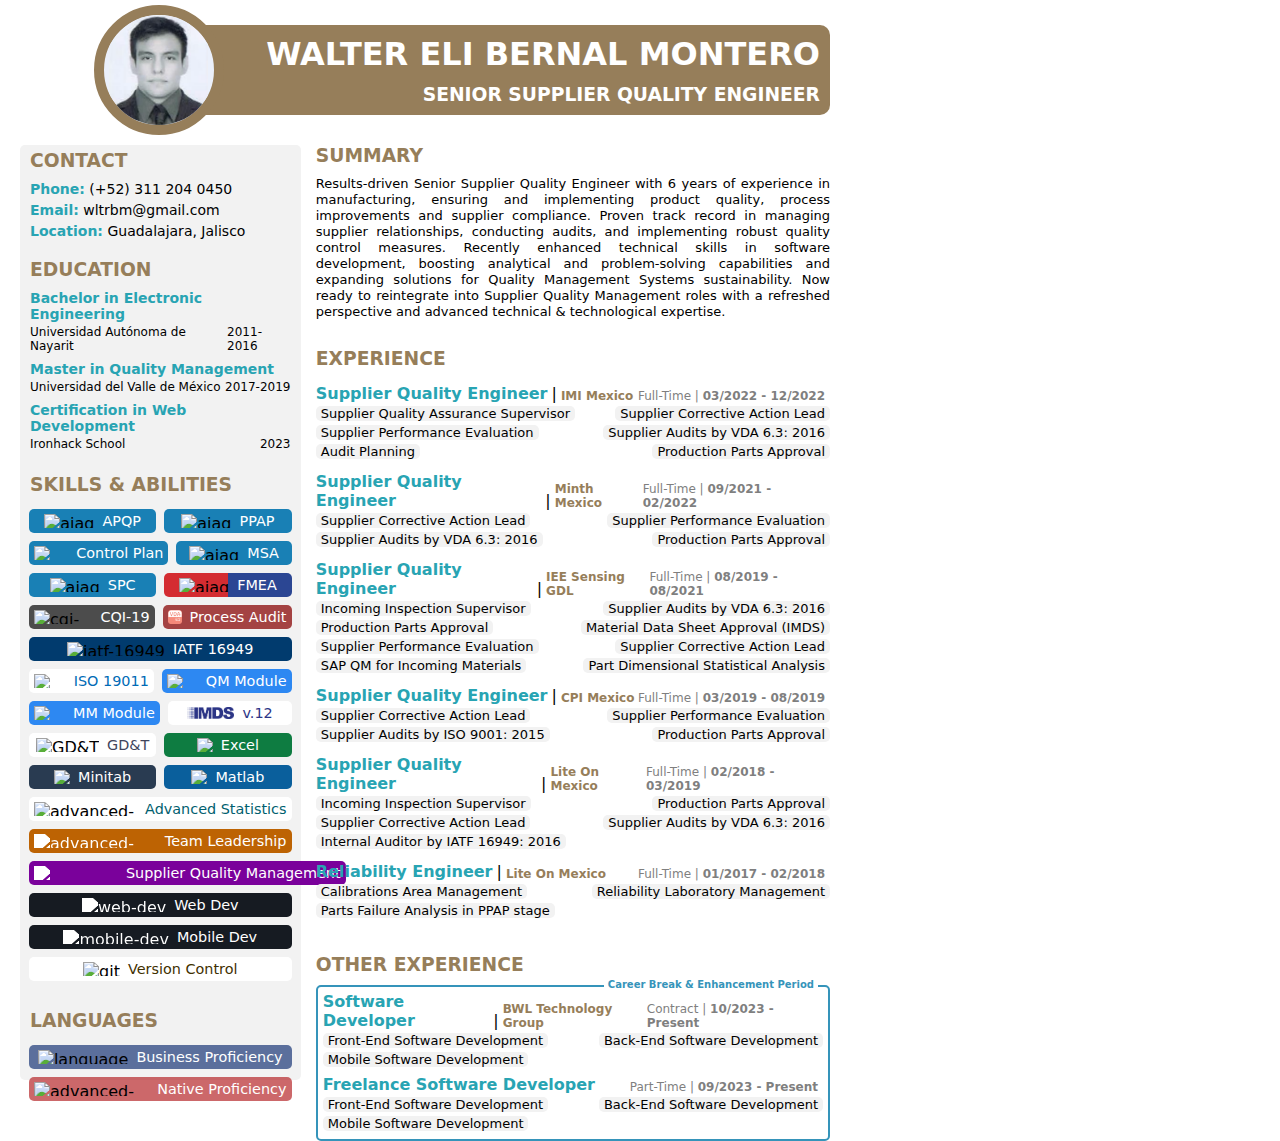
==== index.html @ 704f4910 "feat: assets" ====
<!DOCTYPE html>
<html lang="en">
<head>
  <meta charset="UTF-8">
  <meta name="viewport" content="width=device-width, initial-scale=1.0">
  <title>Document</title>
  <link rel="stylesheet" href="style.css">
</head>
<body>
  <header>
    <div class="header">
      <div class="header-img-container">
        <img src="assets/profile.png" alt="Walter Bernal">
      </div>
      <div class="header-title">
        <h1>WALTER ELI BERNAL MONTERO</h1>
        <h3>SENIOR SUPPLIER QUALITY ENGINEER</h3>
      </div>
    </div>
  </header>

  <aside>
    <section class="contact-section">
      <h3 class="section-title contact-section-title">
        CONTACT
      </h3>
      <div class="contact-section-body">
        <div class="contact-section-item">
          <span>Phone:</span> (+52) 311 204 0450
        </div>
        <div class="contact-section-item">
          <span>Email:</span> wltrbm@gmail.com
        </div>
        <div class="contact-section-item">
          <span>Location:</span> Guadalajara, Jalisco
        </div>
      </div>
    </section>

    <section class="badge-container education-section">
      <h3 class="section-title education-section-title">
        EDUCATION
      </h3>
      <div class="education-section-body">
        <div class="education-section-item">
          <div class="education-section-item-title">
            Bachelor in Electronic Engineering
          </div>
          <div class="education-section-item-subtitle">
            <div>Universidad Autónoma de Nayarit</div>
            <div>2011-2016</div>
          </div>
        </div>
        <div class="education-section-item">
          <div class="education-section-item-title">
            Master in Quality Management
          </div>
          <div class="education-section-item-subtitle">
            <div>Universidad del Valle de México</div>
            <div>2017-2019</div>
          </div>
        </div>
        <div class="education-section-item">
          <div class="education-section-item-title">
            Certification in Web Development
          </div>
          <div class="education-section-item-subtitle">
            <div>Ironhack School</div>
            <div>2023</div>
          </div>
        </div>
      </div>
    </section>

    <section class="skills-section">
      <h3 class="section-title skills-section-title">
        SKILLS &amp; ABILITIES
      </h3>
      <div class="badge-icon" style="background-color: #1980B5;">
        <img src="https://www.aiag.org/Content/Frameworks/Custom/aiag/images/structure/aiag-white.png" alt="aiag" >
        <span>APQP</span>
      </div>
      <div class="badge-icon" style="background-color: #1980B5;">
        <img src="https://www.aiag.org/Content/Frameworks/Custom/aiag/images/structure/aiag-white.png" alt="aiag" >
        <span>PPAP</span>
      </div>
      <div class="badge-icon" style="background-color: #1980B5;">
        <img src="https://www.aiag.org/Content/Frameworks/Custom/aiag/images/structure/aiag-white.png" alt="aiag" >
        <span>Control Plan</span>
      </div>
      <div class="badge-icon" style="background-color: #1980B5;">
        <img src="https://www.aiag.org/Content/Frameworks/Custom/aiag/images/structure/aiag-white.png" alt="aiag" >
        <span>MSA</span>
      </div>
      <div class="badge-icon" style="background-color: #1980B5;">
        <img src="https://www.aiag.org/Content/Frameworks/Custom/aiag/images/structure/aiag-white.png" alt="aiag" >
        <span>SPC</span>
      </div>
      <div class="badge-icon" style="background: linear-gradient(to right, #D42C31 50%, #2B4693 50%);">
        <img src="https://www.aiag.org/Content/Frameworks/Custom/aiag/images/structure/aiag-white.png" alt="aiag" >
        <span>FMEA</span>
      </div>
      <div class="badge-icon" style="background-color: #4C4C4C;">
        <img src="https://www.aiag.org/Content/Frameworks/Custom/aiag/images/structure/aiag-white.png" alt="cqi-19" >
        <span>CQI-19</span>
      </div>
      <div class="badge-icon" style="background-color: #a44343">
        <img src="assets/vda6.3.png" alt="vda" style="filter: brightness(1) contrast(100%) contrast(100%);">
        <span>Process Audit</span>
      </div>
      <div class="badge-icon" style="background-color: #013B6E;">
        <img src="https://static.wixstatic.com/media/a66843_d1f0caa8594344a08cc3bfdf2304fd5b~mv2.gif" alt="iatf-16949" >
        <span>IATF 16949</span>
      </div>
      <div class="badge-icon" style="background-color: #FFFFFF;">
        <img src="https://cdn.worldvectorlogo.com/logos/iso-31.svg" alt="iso">
        <span style="color: #006BB6;">ISO 19011</span>
      </div>
      <div class="badge-icon" style="background-color: #0070F2D0;">
        <img src="https://upload.wikimedia.org/wikipedia/commons/5/59/SAP_2011_logo.svg" alt="SAP">
        <span>QM Module</span>
      </div>
      <div class="badge-icon" style="background-color: #0070F2D0;">
        <img src="https://upload.wikimedia.org/wikipedia/commons/5/59/SAP_2011_logo.svg" alt="SAP">
        <span>MM Module</span>
      </div>
      <div class="badge-icon" style="background-color: #ffffff;">
        <img src="assets/IMDS.png" alt="imds" style="height: 90%;">
        <span style="color: #2C3586;">v.12</span>
      </div>
      <div class="badge-icon" style="background-color: #FFFFFF">
        <img src="https://upload.wikimedia.org/wikipedia/en/thumb/d/d2/American_Society_of_Mechanical_Engineers_logo.svg/1200px-American_Society_of_Mechanical_Engineers_logo.svg.png" alt="GD&T">
        <span style="color: #40455C;">GD&T</span>
      </div>
      <div class="badge-icon" style="background-color: #0E7C41;">
        <img src="https://upload.wikimedia.org/wikipedia/commons/3/34/Microsoft_Office_Excel_%282019%E2%80%93present%29.svg" />
        <span>Excel</span>
      </div>
      <div class="badge-icon" style="background-color: #293B51;">
        <img src="https://upload.wikimedia.org/wikipedia/commons/d/d2/Minitab_Logo.svg" />
        <span>Minitab</span>
      </div>
      <div class="badge-icon" style="background-color: #0A5F9C;">
        <img src="https://upload.wikimedia.org/wikipedia/commons/2/21/Matlab_Logo.png" />
        <span>Matlab</span>
      </div>
      <div class="badge-icon" style="background-color: #FFFFFF;">
        <img src="https://encrypted-tbn0.gstatic.com/images?q=tbn:ANd9GcTHZU1HgsLw0d1OF0PFPptM3wdVgPFg80Izgg&s" alt="advanced-statistics">
        <span style="color: #015F6F">Advanced Statistics</span>
      </div>
      <div class="badge-icon" style="background-color: #bd6303">
        <img src="https://www.svgrepo.com/show/3864/team.svg" alt="advanced-statistics" style="filter: brightness(0) invert(1)grayscale(100%) contrast(100%);">
        <span style="color: #FFFFFF">Team Leadership</span>
      </div>
      <div class="badge-icon" style="background-color: #7a019b">
        <img src="https://cdn-icons-png.flaticon.com/512/4249/4249179.png" alt="advanced-statistics" style="filter: brightness(0) invert(1)grayscale(100%) contrast(100%);">
        <span style="color: #FFFFFF">Supplier Quality Management</span>
      </div>
      <div class="badge-icon" style="background-color: #161B22;">
        <img src="https://www.svgrepo.com/show/1699/web-development.svg" alt="web-dev"  style="filter: brightness(0) invert(1)grayscale(100%) contrast(100%);">
        <span>Web Dev</span>
      </div>
      <div class="badge-icon" style="background-color: #161B22;">
        <img src="https://cdn-icons-png.flaticon.com/512/7075/7075373.png" alt="mobile-dev"  style="filter: brightness(0) invert(1)grayscale(100%) contrast(100%);">
        <span>Mobile Dev</span>
      </div>
      <div class="badge-icon" style="background-color: #FFFFFF;">
        <img src="https://encrypted-tbn0.gstatic.com/images?q=tbn:ANd9GcRxHgLHGJvdLDvEwd6IikTlnzTkAP6Z3PodRA&s" alt="git">
        <span style="color: #413000">Version Control</span>
      </div>
    </section>

    <section class="languages-section">
      <h3 class="section-title languages-section-title">LANGUAGES</h3>
      <div class="badge-icon" style="background-color: #022169a0;">
        <img src="https://upload.wikimedia.org/wikipedia/commons/thumb/8/83/Flag_of_the_United_Kingdom_%283-5%29.svg/2560px-Flag_of_the_United_Kingdom_%283-5%29.svg.png" alt="language">
        <span>Business Proficiency</span>
      </div>
      <div class="badge-icon" style="background-color: #ae0e11a0;">
        <img src="https://upload.wikimedia.org/wikipedia/commons/thumb/9/9a/Flag_of_Spain.svg/2560px-Flag_of_Spain.svg.png" alt="advanced-statistics">
        <span>Native Proficiency</span>
      </div>
    </section>
  </aside>

  <main>
    <section class="summary-section">
      <h3 class="section-title summary-section-title">
        SUMMARY
      </h3>
      <div class="summary-section-body">
        Results-driven Senior Supplier Quality Engineer with 6 years of experience in manufacturing, ensuring and implementing product quality, process improvements and supplier compliance. Proven track record in managing supplier relationships, conducting audits, and implementing robust quality control measures. Recently enhanced technical skills in software development, boosting analytical and problem-solving capabilities and expanding solutions for Quality Management Systems sustainability. Now ready to reintegrate into Supplier Quality Management roles with a refreshed perspective and advanced technical &amp; technological expertise.
      </div>
    </section>

    <section class="experience-section">
      <h3 class="section-title experience-section-title">
        EXPERIENCE
      </h3>
      <div class="exp-card">
        <div class="exp-card-title">
          <div class="exp-card-title-detail">
            <h5>Supplier Quality Engineer</h5>
            <div>|</div>
            <span>IMI Mexico</span>
          </div>
          <div class="exp-card-subtitle">
            <span>Full-Time | <b>03/2022 - 12/2022</b></span>
          </div>
        </div>
        <div class="exp-tasks-container">
          <div class="exp-task">Supplier Quality Assurance Supervisor</div>
          <div class="exp-task">Supplier Corrective Action Lead</div>
          <div class="exp-task">Supplier Performance Evaluation</div>
          <div class="exp-task">Supplier Audits by VDA 6.3: 2016</div>
          <div class="exp-task">Audit Planning</div>
          <div class="exp-task">Production Parts Approval</div>
        </div>
      </div>

      <div class="exp-card">
        <div class="exp-card-title">
          <div class="exp-card-title-detail">
            <h5>Supplier Quality Engineer</h5>
            <div>|</div>
            <span>Minth Mexico</span>
          </div>
          <div class="exp-card-subtitle">
            <span>Full-Time | <b>09/2021 - 02/2022</b></span>
          </div>
        </div>
        <div class="exp-tasks-container">
          <div class="exp-task">Supplier Corrective Action Lead</div>
          <div class="exp-task">Supplier Performance Evaluation</div>
          <div class="exp-task">Supplier Audits by VDA 6.3: 2016</div>
          <div class="exp-task">Production Parts Approval</div>
        </div>
      </div>

      <div class="exp-card">
        <div class="exp-card-title">
          <div class="exp-card-title-detail">
            <h5>Supplier Quality Engineer</h5>
            <div>|</div>
            <span>IEE Sensing GDL</span>
          </div>
          <div class="exp-card-subtitle">
            <span>Full-Time | <b>08/2019 - 08/2021</b></span>
          </div>
        </div>
        <div class="exp-tasks-container">
          <div class="exp-task">Incoming Inspection Supervisor</div>
          <div class="exp-task">Supplier Audits by VDA 6.3: 2016</div>
          <div class="exp-task">Production Parts Approval</div>
          <div class="exp-task">Material Data Sheet Approval (IMDS)</div>
          <div class="exp-task">Supplier Performance Evaluation</div>
          <div class="exp-task">Supplier Corrective Action Lead</div>
          <div class="exp-task">SAP QM for Incoming Materials</div>
          <div class="exp-task">Part Dimensional Statistical Analysis</div>
        </div>
      </div>

      <div class="exp-card">
        <div class="exp-card-title">
          <div class="exp-card-title-detail">
            <h5>Supplier Quality Engineer</h5>
            <div>|</div>
            <span>CPI Mexico</span>
          </div>
          <div class="exp-card-subtitle">
            <span>Full-Time | <b>03/2019 - 08/2019</b></span>
          </div>
        </div>
        <div class="exp-tasks-container">
          <div class="exp-task">Supplier Corrective Action Lead</div>
          <div class="exp-task">Supplier Performance Evaluation</div>
          <div class="exp-task">Supplier Audits by ISO 9001: 2015</div>
          <div class="exp-task">Production Parts Approval</div>
        </div>
      </div>

      <div class="exp-card">
        <div class="exp-card-title">
          <div class="exp-card-title-detail">
            <h5>Supplier Quality Engineer</h5>
            <div>|</div>
            <span>Lite On Mexico</span>
          </div>
          <div class="exp-card-subtitle">
            <span>Full-Time | <b>02/2018 - 03/2019</b></span>
          </div>
        </div>
        <div class="exp-tasks-container">
          <div class="exp-task">Incoming Inspection Supervisor</div>
          <div class="exp-task">Production Parts Approval</div>
          <div class="exp-task">Supplier Corrective Action Lead</div>
          <div class="exp-task">Supplier Audits by VDA 6.3: 2016</div>
          <div class="exp-task">Internal Auditor by IATF 16949: 2016</div>
        </div>
      </div>

      <div class="exp-card">
        <div class="exp-card-title">
          <div class="exp-card-title-detail">
            <h5>Reliability Engineer</h5>
            <div>|</div>
            <span>Lite On Mexico</span>
          </div>
          <div class="exp-card-subtitle">
            <span>Full-Time | <b>01/2017 - 02/2018</b></span>
          </div>
        </div>
        <div class="exp-tasks-container">
          <div class="exp-task">Calibrations Area Management</div>
          <div class="exp-task">Reliability Laboratory Management</div>
          <div class="exp-task">Parts Failure Analysis in PPAP stage</div>
        </div>
      </div>
    </section>

    <section class="experience-section other-experience-section">
      <h3 class="section-title other-experience-section-title">OTHER EXPERIENCE</h3>

      <div class="exp-break-card">
        <div id="break-tooltip">Career Break &amp; Enhancement Period</div>
        <div class="exp-card exp-card-break">
          <div class="exp-card-title">
            <div class="exp-card-title-detail">
              <h5>Software Developer</h5>
              <div>|</div> 
              <span>BWL Technology Group</span>
            </div>
            <div class="exp-card-subtitle">
              <span>Contract | <b>10/2023 - Present</b></span>
            </div>
          </div>
          <div class="exp-tasks-container">
            <div class="exp-task">Front-End Software Development</div>
            <div class="exp-task">Back-End Software Development</div>
            <div class="exp-task">Mobile Software Development</div>
          </div>
        </div>
        <div class="exp-card exp-card-break">
          <div class="exp-card-title">
            <div class="exp-card-title-detail">
              <h5>Freelance Software Developer</h5>
            </div>
            <div class="exp-card-subtitle">
              <span>Part-Time | <b>09/2023 - Present</b></span>
            </div>
          </div>
          <div class="exp-tasks-container">
            <div class="exp-task">Front-End Software Development</div>
            <div class="exp-task">Back-End Software Development</div>
            <div class="exp-task">Mobile Software Development</div>
          </div>
        </div>
      </div>
    </section>
  </main>
</body>
</html>
---- style.css ----
html {
  font-family: system-ui, -apple-system, BlinkMacSystemFont, Roboto, Oxygen, Ubuntu, Cantarell, 'Open Sans', 'Helvetica Neue', sans-serif;
  padding: 0;
  margin: 0;
}
body {
  height: 1100px;
  width: 850px;
  position: absolute;
  padding: 0;
  margin: 0;
}

.header {
  display: flex;
  align-items: center;
  justify-content: end;
  margin: 0px;
}
.header-img-container {
  position: absolute; z-index: 1;
  left: 11%;
  top: 5px;
  width: 110px;
  height: 110px;

  overflow: hidden;
  border-radius: 50%;
  border: 10px solid #967E5A;
  display: flex;
  align-items: center;
  justify-content: center;
  background-color: #EBF0FB;
}
.header-img-container img {
  width: 100%;
  height: 100%;
  object-fit: contain;
  object-position: center;
}
.header-title {
  background-color: #967E5A;
  width: 80%;
  height: 90px;
  display: flex;
  flex-direction: column;
  align-items: flex-end;
  justify-content: space-evenly;
  position: absolute;
  top: 25px;
  margin-right: 20px;
  border-radius: 10px;
}
.header-title h1,
.header-title h3 {
  margin: 0 10px;
  color: #FFFFFF;
}

.badge-icon {
  flex: 1;
  height: 14px;
  display: flex;
  justify-content: center;
  align-items: center;
  border-radius: 5px;
  padding: 5px;
  margin: 4px;
}
.badge-icon img {
  height: 100%;
  margin-right: 8px;
}
.badge-icon span {
  text-wrap: nowrap;
  font-size: 0.9rem;
  color: white;
}


aside,
main {
  margin-top: 5px;
  margin-top: 145px;
  height: 85%;
  display: flex;
  flex-direction: column;
  justify-content: space-between;
}

aside {
  width: 33%;
  margin-right: 5px;
  margin-left: 20px;
  float: left;
  background-color: #F2F2F2;
  border-radius: 5px;
}

main {
  width: 60.5%;
  margin-right: 20px;
  float: right;
}
main h3 {
  padding:  0 0 5px 0;
  margin: 0;
}

.exp-card {
  position: relative;
  padding: 5px 0;
}
.exp-card-break {
  padding: 0;
}
.exp-card-break:last-child {
  padding-top: 5px;
  padding-bottom: 0;
}
.exp-break-card {
  position: relative;
  padding: 5px;
  border: 2px solid #3594BA;
  border-radius: 5px;
}
.exp-break-card ul {
  margin-bottom: 0;
}
.exp-card-title {
  display: flex; 
  align-items: flex-end; 
  justify-content: space-between;
  margin-bottom: 2px;
  padding-right: 5px;
}
.exp-card-title-detail {
  display: flex;
  align-items: end;
}
.exp-card-title-detail h5 {
  padding: 0;
  margin: 0;
  font-size: 1rem;
  margin-right: 4px;
  color: #28A4B3
}
.exp-card-title-detail span {
  font-size: 12px;
  margin-left: 4px;
  font-weight: bold;
  color: #967E5A;
}
.exp-card-title sub {
  font-size: small;
  color: #515151;
  margin-left: 5px;
}
.exp-card-subtitle {
  display: flex;
  align-items: center;
  justify-content: flex;
  color: #7F7F7F;
  font-size: 12px;
}
.exp-tasks-container {
  font-size: small;
  text-align: left;
  margin-top: 0;
  padding-left: 0px;
  margin-bottom: 0;
  display: flex;
  align-items: center;
  justify-content: space-between;
  flex-wrap: wrap;
}
.exp-task {
  /* border: 1px solid #F2F2F2; */
  border-radius: 5px;
  padding-left: 5px;
  padding-right: 5px;
  margin: 1px 0 3px 0;
  background-color: #F2F2F2;
}

#break-tooltip {
  position: absolute;
  right: 10px;
  top: -12px;
  font-size: x-small;
  z-index: 1;
  background-color: white;
  padding: 4px;
  font-weight: bold;
  color: #3594BA;
}

.section-title {
  color: #967E5A;
}

.contact-section {
  display: flex;
  flex-direction: row;
  align-items: center;
  flex-wrap: wrap;
  justify-content: space-between;
  padding-top: 10px;
  margin: 0 5px;
  margin-bottom: 5px;
  padding-top: 0px;
}
.contact-section-title {
  padding-left: 5px;
  text-align: start;
  margin: 10px 0;
  width: 100%;
  margin-top: 5px;
}
.contact-section-body {
  font-size: 14px;
  margin-left: 5px;
  width: 100%;
}
.contact-section-item {
  margin-bottom: 5px;
}
.contact-section-item span {
  font-weight: 600;
  color: #28A4B3;
}

.education-section-title {
  padding-left: 10px;
  margin: 10px 0;
}
.education-section-body {
  margin: 0 5px;
  margin-right: 10px;
}
.education-section-item {
  padding: 0;
  margin-top: 0;
  margin-bottom: 8px;
  padding-left: 5px;
}
.education-section-item-title {
  color: #28A4B3;
  font-weight: 600;
  font-size: 14px;
}
.education-section-item-subtitle {
  font-size: 12px;
  display: flex;
  flex-direction: row;
  justify-content: space-between;
  margin-top: 3px;
}

.skills-section,
.languages-section {
  display: flex;
  flex-direction: row;
  width: auto;
  align-items: center;
  flex-wrap: wrap;
  justify-content: space-between;
  padding-top: 10px;
  margin: 0 5px;
  margin-bottom: 5px;
}
.skills-section-title {
  padding-left: 5px;
  text-align: start;
  margin:5px 0;
  margin-bottom: 10px;
  width: 100%;
}

.languages-section-title {
  padding-left: 5px;
  text-align: start;
  margin: 10px 0;
  width: 100%;
}

.summary-section {
  padding-bottom: 28px;
}
.summary-section-title {
  margin-top: 0;
  margin-bottom: 5px;
}
.summary-section-body {
  font-size: 13px;
  text-align: justify;
  line-height: 16px;
}

.experience-section {
  width: 100%;
}
.experience-section-title {
  margin-bottom: 5px;
}
.experience-section ul {
  font-size: small;
  text-align: left;
  margin-top: 0;
  list-style-position: outside;
  padding-left: 0px;
  margin-bottom: 0;
  columns: 2;
  column-gap: 30px;
  list-style-type: none;
}
.experience-section li {
  border: 1px solid gray;
  border-radius: 5px;
  padding-left: 5px;
}

.other-experience-section {
  margin-top: 28px;
}
.other-experience-section-title {
  margin-bottom: 5px;
}
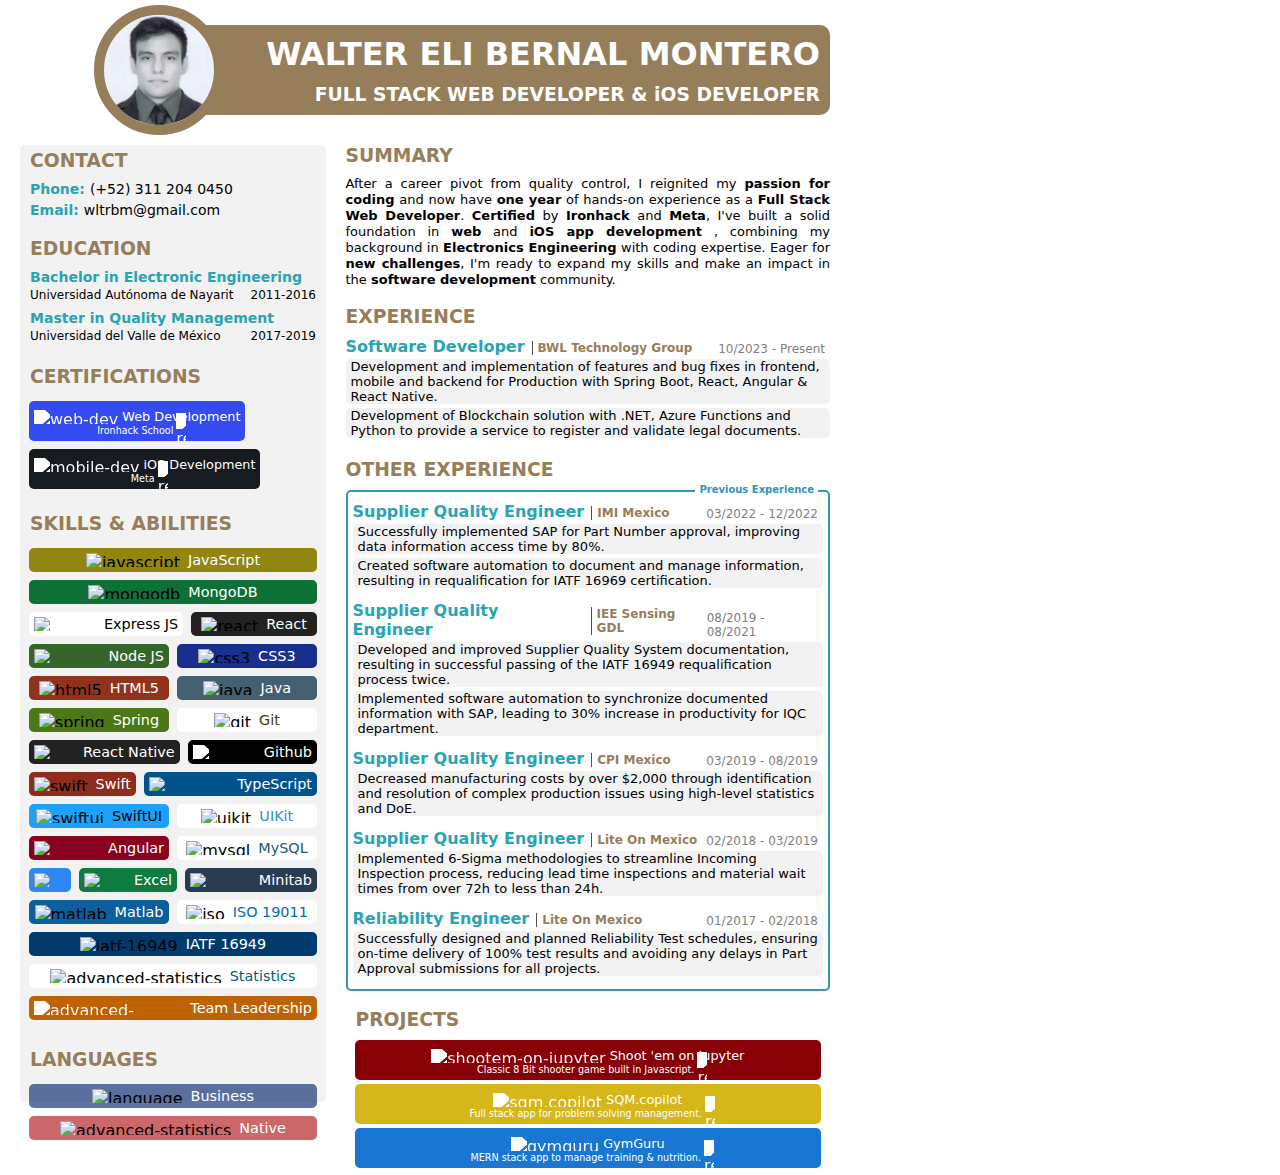
==== commit 231860b4: "fix: folder refactor" ====
--- a/index.html
+++ b/index.html
@@ -3,18 +3,18 @@
 <head>
   <meta charset="UTF-8">
   <meta name="viewport" content="width=device-width, initial-scale=1.0">
-  <title>Document</title>
+  <title>Resume</title>
   <link rel="stylesheet" href="style.css">
 </head>
 <body>
   <header>
     <div class="header">
       <div class="header-img-container">
-        <img src="assets/profile.png" alt="Walter Bernal">
+        <img src="/assets/profile.png" alt="Walter Bernal">
       </div>
       <div class="header-title">
         <h1>WALTER ELI BERNAL MONTERO</h1>
-        <h3>SENIOR SUPPLIER QUALITY ENGINEER</h3>
+        <h3>FULL STACK WEB DEVELOPER &amp; iOS DEVELOPER</h3>
       </div>
     </div>
   </header>
@@ -26,13 +26,12 @@
       </h3>
       <div class="contact-section-body">
         <div class="contact-section-item">
-          <span>Phone:</span> (+52) 311 204 0450
+          <div>Phone:</div>
+          <span>(+52) 311 204 0450</span>
         </div>
         <div class="contact-section-item">
-          <span>Email:</span> wltrbm@gmail.com
-        </div>
-        <div class="contact-section-item">
-          <span>Location:</span> Guadalajara, Jalisco
+          <div>Email:</div>
+          <span>wltrbm@gmail.com</span>
         </div>
       </div>
     </section>
@@ -60,113 +59,145 @@
             <div>2017-2019</div>
           </div>
         </div>
-        <div class="education-section-item">
-          <div class="education-section-item-title">
-            Certification in Web Development
-          </div>
-          <div class="education-section-item-subtitle">
-            <div>Ironhack School</div>
-            <div>2023</div>
-          </div>
-        </div>
-      </div>
+      </div>
+    </section>
+
+    <section class="certifications-section">
+      <h3 class="section-title certifications-section-title">
+        CERTIFICATIONS
+      </h3>
+      <a href="https://www.credential.net/df8de68a-3b39-4b59-aebd-4b79e0095897#gs.e0grxc" class="redirect">
+        <div class="badge-cert" style="background-color: #344BF1;">
+          <div>
+            <img src="https://www.svgrepo.com/show/1699/web-development.svg" alt="web-dev"  style="filter: brightness(0) invert(1)grayscale(100%) contrast(100%);">
+            <span>Web Development</span>
+          </div>
+          <div>
+              <small>Ironhack School</small>
+              <img src="https://static.thenounproject.com/png/640392-200.png" alt="redirect" class="redirect-img">
+          </div>
+        </div>
+      </a>
+      <a href="https://coursera.org/share/5684cbc5de4c19d0862dec29b3575f86" class="redirect">
+        <div class="badge-cert" style="background-color: #161B22;">
+          <div>
+            <img src="https://upload.wikimedia.org/wikipedia/commons/thumb/f/fa/Apple_logo_black.svg/625px-Apple_logo_black.svg.png" alt="mobile-dev"  style="filter: brightness(0) invert(1)grayscale(100%) contrast(100%);">
+            <span>iOS Development</span>
+          </div>
+          <div>
+            <small>Meta</small>
+            <img src="https://static.thenounproject.com/png/640392-200.png" alt="redirect" class="redirect-img">
+          </div>
+        </div>
+      </a>
     </section>
 
     <section class="skills-section">
       <h3 class="section-title skills-section-title">
         SKILLS &amp; ABILITIES
       </h3>
-      <div class="badge-icon" style="background-color: #1980B5;">
-        <img src="https://www.aiag.org/Content/Frameworks/Custom/aiag/images/structure/aiag-white.png" alt="aiag" >
-        <span>APQP</span>
-      </div>
-      <div class="badge-icon" style="background-color: #1980B5;">
-        <img src="https://www.aiag.org/Content/Frameworks/Custom/aiag/images/structure/aiag-white.png" alt="aiag" >
-        <span>PPAP</span>
-      </div>
-      <div class="badge-icon" style="background-color: #1980B5;">
-        <img src="https://www.aiag.org/Content/Frameworks/Custom/aiag/images/structure/aiag-white.png" alt="aiag" >
-        <span>Control Plan</span>
-      </div>
-      <div class="badge-icon" style="background-color: #1980B5;">
-        <img src="https://www.aiag.org/Content/Frameworks/Custom/aiag/images/structure/aiag-white.png" alt="aiag" >
-        <span>MSA</span>
-      </div>
-      <div class="badge-icon" style="background-color: #1980B5;">
-        <img src="https://www.aiag.org/Content/Frameworks/Custom/aiag/images/structure/aiag-white.png" alt="aiag" >
-        <span>SPC</span>
-      </div>
-      <div class="badge-icon" style="background: linear-gradient(to right, #D42C31 50%, #2B4693 50%);">
-        <img src="https://www.aiag.org/Content/Frameworks/Custom/aiag/images/structure/aiag-white.png" alt="aiag" >
-        <span>FMEA</span>
-      </div>
-      <div class="badge-icon" style="background-color: #4C4C4C;">
-        <img src="https://www.aiag.org/Content/Frameworks/Custom/aiag/images/structure/aiag-white.png" alt="cqi-19" >
-        <span>CQI-19</span>
-      </div>
-      <div class="badge-icon" style="background-color: #a44343">
-        <img src="assets/vda6.3.png" alt="vda" style="filter: brightness(1) contrast(100%) contrast(100%);">
-        <span>Process Audit</span>
+      <div class="badge-icon" style="background-color: #928510;">
+        <img src="https://upload.wikimedia.org/wikipedia/commons/thumb/9/99/Unofficial_JavaScript_logo_2.svg/2048px-Unofficial_JavaScript_logo_2.svg.png" alt="javascript">
+        <span>JavaScript</span>
+      </div>
+      <div class="badge-icon" style="background-color: #0e7037;">
+        <img src="https://www.svgrepo.com/show/331488/mongodb.svg" alt="mongodb">
+        <span>MongoDB</span>
+      </div>
+      <div class="badge-icon" style="background-color: #FFFFFF;">
+        <img src="https://cdn.icon-icons.com/icons2/2699/PNG/512/expressjs_logo_icon_169185.png" alt="express">
+        <span style="color: #000000">Express JS</span>
+      </div>
+      <div class="badge-icon" style="background-color: #222222;">
+        <img src="https://www.cdnlogo.com/logos/r/85/react.svg" alt="react">
+        <span>React</span>
+      </div>
+      <div class="badge-icon" style="background-color: #35652a;">
+        <img src="https://static-00.iconduck.com/assets.00/node-js-icon-454x512-nztofx17.png" alt="nodejs">
+        <span>Node JS</span>
+      </div>
+      <div class="badge-icon" style="background-color: #182f8e;">
+        <img src="https://upload.wikimedia.org/wikipedia/commons/6/62/CSS3_logo.svg" alt="css3">
+        <span>CSS3</span>
+      </div>
+      <div class="badge-icon" style="background-color: #91331c;">
+        <img src="https://cdn1.iconfinder.com/data/icons/programing-development-7/24/html_html5_web_programing_developer-512.png" alt="html5">
+        <span>HTML5</span>
+      </div>
+      <div class="badge-icon" style="background-color: #324f62e7;">
+        <img src="https://cdn4.iconfinder.com/data/icons/logos-and-brands/512/181_Java_logo_logos-512.png" alt="java">
+        <span>Java</span>
+      </div>
+      <div class="badge-icon" style="background-color: #4c7715;">
+        <img src="https://seeklogo.com/images/S/spring-logo-9A2BC78AAF-seeklogo.com.png" alt="spring">
+        <span>Spring</span>
+      </div>
+      <div class="badge-icon" style="background-color: #FFFFFF;">
+        <img src="https://book.git-scm.com/images/logos/downloads/Git-Icon-1788C.png" alt="git">
+        <span style="color: #473608;">Git</span>
+      </div>
+      <div class="badge-icon" style="background-color: #222222;">
+        <img src="https://www.cdnlogo.com/logos/r/85/react.svg" alt="react">
+        <span>React Native</span>
+      </div>
+      <div class="badge-icon" style="background-color: #000000;">
+        <img src="https://upload.wikimedia.org/wikipedia/commons/9/91/Octicons-mark-github.svg" alt="github" style="filter: brightness(0) invert(1)grayscale(100%) contrast(100%);">
+        <span>Github</span>
+      </div>
+      <div class="badge-icon" style="background-color: #8e2d1e;">
+        <img src="https://cdn-icons-png.flaticon.com/512/5968/5968371.png" alt="swift">
+        <span>Swift</span>
+      </div>
+      <div class="badge-icon" style="background-color: #00548b;">
+        <img src="https://cdn.worldvectorlogo.com/logos/typescript.svg" alt="typescript">
+        <span>TypeScript</span>
+      </div>
+      <div class="badge-icon" style="background-color: #1CA1FD;">
+        <img src="https://styles.redditmedia.com/t5_12hozx/styles/communityIcon_d78li1zfyun41.png"  alt="swiftui">
+        <span style="color: #000000;">SwiftUI</span>
+      </div>
+      <div class="badge-icon" style="background-color: #FFFFFF;">
+        <img src="https://w7.pngwing.com/pngs/423/530/png-transparent-uikit-hd-logo-thumbnail.png"  alt="uikit">
+        <span style="color: #2C92BE;">UIKit</span>
+      </div>
+      <div class="badge-icon" style="background-color: #89031e;">
+        <img src="https://angulardoc.com.br/assets/images/logos/angular/angular.png"  alt="angular">
+        <span>Angular</span>
+      </div>
+      <div class="badge-icon" style="background-color: #FFFFFF;">
+        <img src="https://w7.pngwing.com/pngs/385/582/png-transparent-mysql-workbench-macos-bigsur-icon-thumbnail.png"  alt="mysql">
+        <span style="color: #26557C;">MySQL</span>
+      </div>
+      <div class="badge-icon" style="background-color: #0070F2D0;">
+        <img src="https://upload.wikimedia.org/wikipedia/commons/5/59/SAP_2011_logo.svg" alt="SAP" style="margin-right: 0;">
+      </div>
+      <div class="badge-icon" style="background-color: #0E7C41;">
+        <img src="https://upload.wikimedia.org/wikipedia/commons/3/34/Microsoft_Office_Excel_%282019%E2%80%93present%29.svg" alt="excel"/>
+        <span>Excel</span>
+      </div>
+      <div class="badge-icon" style="background-color: #293B51;">
+        <img src="https://upload.wikimedia.org/wikipedia/commons/d/d2/Minitab_Logo.svg" alt="minitab" />
+        <span>Minitab</span>
+      </div>
+      <div class="badge-icon" style="background-color: #0A5F9C;">
+        <img src="https://upload.wikimedia.org/wikipedia/commons/2/21/Matlab_Logo.png" alt="matlab"/>
+        <span>Matlab</span>
+      </div>
+      <div class="badge-icon" style="background-color: #FFFFFF;">
+        <img src="https://cdn.worldvectorlogo.com/logos/iso-31.svg" alt="iso">
+        <span style="color: #006BB6;">ISO 19011</span>
       </div>
       <div class="badge-icon" style="background-color: #013B6E;">
         <img src="https://static.wixstatic.com/media/a66843_d1f0caa8594344a08cc3bfdf2304fd5b~mv2.gif" alt="iatf-16949" >
         <span>IATF 16949</span>
       </div>
       <div class="badge-icon" style="background-color: #FFFFFF;">
-        <img src="https://cdn.worldvectorlogo.com/logos/iso-31.svg" alt="iso">
-        <span style="color: #006BB6;">ISO 19011</span>
-      </div>
-      <div class="badge-icon" style="background-color: #0070F2D0;">
-        <img src="https://upload.wikimedia.org/wikipedia/commons/5/59/SAP_2011_logo.svg" alt="SAP">
-        <span>QM Module</span>
-      </div>
-      <div class="badge-icon" style="background-color: #0070F2D0;">
-        <img src="https://upload.wikimedia.org/wikipedia/commons/5/59/SAP_2011_logo.svg" alt="SAP">
-        <span>MM Module</span>
-      </div>
-      <div class="badge-icon" style="background-color: #ffffff;">
-        <img src="assets/IMDS.png" alt="imds" style="height: 90%;">
-        <span style="color: #2C3586;">v.12</span>
-      </div>
-      <div class="badge-icon" style="background-color: #FFFFFF">
-        <img src="https://upload.wikimedia.org/wikipedia/en/thumb/d/d2/American_Society_of_Mechanical_Engineers_logo.svg/1200px-American_Society_of_Mechanical_Engineers_logo.svg.png" alt="GD&T">
-        <span style="color: #40455C;">GD&T</span>
-      </div>
-      <div class="badge-icon" style="background-color: #0E7C41;">
-        <img src="https://upload.wikimedia.org/wikipedia/commons/3/34/Microsoft_Office_Excel_%282019%E2%80%93present%29.svg" />
-        <span>Excel</span>
-      </div>
-      <div class="badge-icon" style="background-color: #293B51;">
-        <img src="https://upload.wikimedia.org/wikipedia/commons/d/d2/Minitab_Logo.svg" />
-        <span>Minitab</span>
-      </div>
-      <div class="badge-icon" style="background-color: #0A5F9C;">
-        <img src="https://upload.wikimedia.org/wikipedia/commons/2/21/Matlab_Logo.png" />
-        <span>Matlab</span>
-      </div>
-      <div class="badge-icon" style="background-color: #FFFFFF;">
         <img src="https://encrypted-tbn0.gstatic.com/images?q=tbn:ANd9GcTHZU1HgsLw0d1OF0PFPptM3wdVgPFg80Izgg&s" alt="advanced-statistics">
-        <span style="color: #015F6F">Advanced Statistics</span>
+        <span style="color: #015F6F">Statistics</span>
       </div>
       <div class="badge-icon" style="background-color: #bd6303">
         <img src="https://www.svgrepo.com/show/3864/team.svg" alt="advanced-statistics" style="filter: brightness(0) invert(1)grayscale(100%) contrast(100%);">
         <span style="color: #FFFFFF">Team Leadership</span>
-      </div>
-      <div class="badge-icon" style="background-color: #7a019b">
-        <img src="https://cdn-icons-png.flaticon.com/512/4249/4249179.png" alt="advanced-statistics" style="filter: brightness(0) invert(1)grayscale(100%) contrast(100%);">
-        <span style="color: #FFFFFF">Supplier Quality Management</span>
-      </div>
-      <div class="badge-icon" style="background-color: #161B22;">
-        <img src="https://www.svgrepo.com/show/1699/web-development.svg" alt="web-dev"  style="filter: brightness(0) invert(1)grayscale(100%) contrast(100%);">
-        <span>Web Dev</span>
-      </div>
-      <div class="badge-icon" style="background-color: #161B22;">
-        <img src="https://cdn-icons-png.flaticon.com/512/7075/7075373.png" alt="mobile-dev"  style="filter: brightness(0) invert(1)grayscale(100%) contrast(100%);">
-        <span>Mobile Dev</span>
-      </div>
-      <div class="badge-icon" style="background-color: #FFFFFF;">
-        <img src="https://encrypted-tbn0.gstatic.com/images?q=tbn:ANd9GcRxHgLHGJvdLDvEwd6IikTlnzTkAP6Z3PodRA&s" alt="git">
-        <span style="color: #413000">Version Control</span>
       </div>
     </section>
 
@@ -174,11 +205,11 @@
       <h3 class="section-title languages-section-title">LANGUAGES</h3>
       <div class="badge-icon" style="background-color: #022169a0;">
         <img src="https://upload.wikimedia.org/wikipedia/commons/thumb/8/83/Flag_of_the_United_Kingdom_%283-5%29.svg/2560px-Flag_of_the_United_Kingdom_%283-5%29.svg.png" alt="language">
-        <span>Business Proficiency</span>
+        <span>Business</span>
       </div>
       <div class="badge-icon" style="background-color: #ae0e11a0;">
         <img src="https://upload.wikimedia.org/wikipedia/commons/thumb/9/9a/Flag_of_Spain.svg/2560px-Flag_of_Spain.svg.png" alt="advanced-statistics">
-        <span>Native Proficiency</span>
+        <span>Native</span>
       </div>
     </section>
   </aside>
@@ -189,7 +220,7 @@
         SUMMARY
       </h3>
       <div class="summary-section-body">
-        Results-driven Senior Supplier Quality Engineer with 6 years of experience in manufacturing, ensuring and implementing product quality, process improvements and supplier compliance. Proven track record in managing supplier relationships, conducting audits, and implementing robust quality control measures. Recently enhanced technical skills in software development, boosting analytical and problem-solving capabilities and expanding solutions for Quality Management Systems sustainability. Now ready to reintegrate into Supplier Quality Management roles with a refreshed perspective and advanced technical &amp; technological expertise.
+        After a career pivot from quality control, I reignited my <strong>passion for coding</strong> and now have <strong>one year</strong> of hands-on experience as a <strong>Full Stack Web Developer</strong>. <strong>Certified</strong> by <strong>Ironhack</strong> and <strong>Meta</strong>, I've built a solid foundation in <strong>web</strong> and <strong>iOS app development</strong> , combining my background in <strong>Electronics Engineering</strong> with coding expertise. Eager for <strong>new challenges</strong>, I'm ready to expand my skills and make an impact in the <strong>software development</strong> community.
       </div>
     </section>
 
@@ -197,165 +228,161 @@
       <h3 class="section-title experience-section-title">
         EXPERIENCE
       </h3>
-      <div class="exp-card">
-        <div class="exp-card-title">
-          <div class="exp-card-title-detail">
-            <h5>Supplier Quality Engineer</h5>
-            <div>|</div>
-            <span>IMI Mexico</span>
-          </div>
-          <div class="exp-card-subtitle">
-            <span>Full-Time | <b>03/2022 - 12/2022</b></span>
-          </div>
-        </div>
-        <div class="exp-tasks-container">
-          <div class="exp-task">Supplier Quality Assurance Supervisor</div>
-          <div class="exp-task">Supplier Corrective Action Lead</div>
-          <div class="exp-task">Supplier Performance Evaluation</div>
-          <div class="exp-task">Supplier Audits by VDA 6.3: 2016</div>
-          <div class="exp-task">Audit Planning</div>
-          <div class="exp-task">Production Parts Approval</div>
-        </div>
-      </div>
-
-      <div class="exp-card">
-        <div class="exp-card-title">
-          <div class="exp-card-title-detail">
-            <h5>Supplier Quality Engineer</h5>
-            <div>|</div>
-            <span>Minth Mexico</span>
-          </div>
-          <div class="exp-card-subtitle">
-            <span>Full-Time | <b>09/2021 - 02/2022</b></span>
-          </div>
-        </div>
-        <div class="exp-tasks-container">
-          <div class="exp-task">Supplier Corrective Action Lead</div>
-          <div class="exp-task">Supplier Performance Evaluation</div>
-          <div class="exp-task">Supplier Audits by VDA 6.3: 2016</div>
-          <div class="exp-task">Production Parts Approval</div>
-        </div>
-      </div>
-
-      <div class="exp-card">
-        <div class="exp-card-title">
-          <div class="exp-card-title-detail">
-            <h5>Supplier Quality Engineer</h5>
-            <div>|</div>
-            <span>IEE Sensing GDL</span>
-          </div>
-          <div class="exp-card-subtitle">
-            <span>Full-Time | <b>08/2019 - 08/2021</b></span>
-          </div>
-        </div>
-        <div class="exp-tasks-container">
-          <div class="exp-task">Incoming Inspection Supervisor</div>
-          <div class="exp-task">Supplier Audits by VDA 6.3: 2016</div>
-          <div class="exp-task">Production Parts Approval</div>
-          <div class="exp-task">Material Data Sheet Approval (IMDS)</div>
-          <div class="exp-task">Supplier Performance Evaluation</div>
-          <div class="exp-task">Supplier Corrective Action Lead</div>
-          <div class="exp-task">SAP QM for Incoming Materials</div>
-          <div class="exp-task">Part Dimensional Statistical Analysis</div>
-        </div>
-      </div>
-
-      <div class="exp-card">
-        <div class="exp-card-title">
-          <div class="exp-card-title-detail">
-            <h5>Supplier Quality Engineer</h5>
-            <div>|</div>
-            <span>CPI Mexico</span>
-          </div>
-          <div class="exp-card-subtitle">
-            <span>Full-Time | <b>03/2019 - 08/2019</b></span>
-          </div>
-        </div>
-        <div class="exp-tasks-container">
-          <div class="exp-task">Supplier Corrective Action Lead</div>
-          <div class="exp-task">Supplier Performance Evaluation</div>
-          <div class="exp-task">Supplier Audits by ISO 9001: 2015</div>
-          <div class="exp-task">Production Parts Approval</div>
-        </div>
-      </div>
-
-      <div class="exp-card">
-        <div class="exp-card-title">
-          <div class="exp-card-title-detail">
-            <h5>Supplier Quality Engineer</h5>
-            <div>|</div>
-            <span>Lite On Mexico</span>
-          </div>
-          <div class="exp-card-subtitle">
-            <span>Full-Time | <b>02/2018 - 03/2019</b></span>
-          </div>
-        </div>
-        <div class="exp-tasks-container">
-          <div class="exp-task">Incoming Inspection Supervisor</div>
-          <div class="exp-task">Production Parts Approval</div>
-          <div class="exp-task">Supplier Corrective Action Lead</div>
-          <div class="exp-task">Supplier Audits by VDA 6.3: 2016</div>
-          <div class="exp-task">Internal Auditor by IATF 16949: 2016</div>
-        </div>
-      </div>
-
-      <div class="exp-card">
-        <div class="exp-card-title">
-          <div class="exp-card-title-detail">
-            <h5>Reliability Engineer</h5>
-            <div>|</div>
-            <span>Lite On Mexico</span>
-          </div>
-          <div class="exp-card-subtitle">
-            <span>Full-Time | <b>01/2017 - 02/2018</b></span>
-          </div>
-        </div>
-        <div class="exp-tasks-container">
-          <div class="exp-task">Calibrations Area Management</div>
-          <div class="exp-task">Reliability Laboratory Management</div>
-          <div class="exp-task">Parts Failure Analysis in PPAP stage</div>
-        </div>
-      </div>
-    </section>
-
-    <section class="experience-section other-experience-section">
-      <h3 class="section-title other-experience-section-title">OTHER EXPERIENCE</h3>
+      <div class="exp-card" style="padding-top: 0;">
+          <div class="exp-card-title">
+            <div class="exp-card-title-detail">
+              <h5>Software Developer</h5>
+              <span>BWL Technology Group</span>
+            </div>
+            <div class="exp-card-subtitle">
+              <span>10/2023 - Present</span>
+            </div>
+          </div>
+          <div class="exp-tasks-container">
+            <div class="exp-task">
+              Development and implementation of features and bug fixes in frontend, mobile and backend for Production with Spring Boot, React, Angular &amp; React Native.
+            </div>
+            <div class="exp-task">
+              Development of Blockchain solution with .NET, Azure Functions and Python to provide a service to register and validate legal documents.
+            </div>
+          </div>
+        </div>
+    </section>
+
+    <section class="other-experience-section">
+      <h3 class="section-title experience-section-title">
+        OTHER EXPERIENCE
+      </h3>
 
       <div class="exp-break-card">
-        <div id="break-tooltip">Career Break &amp; Enhancement Period</div>
-        <div class="exp-card exp-card-break">
-          <div class="exp-card-title">
-            <div class="exp-card-title-detail">
-              <h5>Software Developer</h5>
-              <div>|</div> 
-              <span>BWL Technology Group</span>
-            </div>
-            <div class="exp-card-subtitle">
-              <span>Contract | <b>10/2023 - Present</b></span>
-            </div>
-          </div>
-          <div class="exp-tasks-container">
-            <div class="exp-task">Front-End Software Development</div>
-            <div class="exp-task">Back-End Software Development</div>
-            <div class="exp-task">Mobile Software Development</div>
-          </div>
-        </div>
-        <div class="exp-card exp-card-break">
-          <div class="exp-card-title">
-            <div class="exp-card-title-detail">
-              <h5>Freelance Software Developer</h5>
-            </div>
-            <div class="exp-card-subtitle">
-              <span>Part-Time | <b>09/2023 - Present</b></span>
-            </div>
-          </div>
-          <div class="exp-tasks-container">
-            <div class="exp-task">Front-End Software Development</div>
-            <div class="exp-task">Back-End Software Development</div>
-            <div class="exp-task">Mobile Software Development</div>
-          </div>
-        </div>
-      </div>
+        <div id="break-tooltip">Previous Experience</div>
+        <div class="exp-card">
+          <div class="exp-card-title">
+            <div class="exp-card-title-detail">
+              <h5>Supplier Quality Engineer</h5>
+              <span>IMI Mexico</span>
+            </div>
+            <div class="exp-card-subtitle">
+              <span>03/2022 - 12/2022</span>
+            </div>
+          </div>
+          <div class="exp-tasks-container">
+            <div class="exp-task">
+              Successfully implemented SAP for Part Number approval, improving data information access time by 80%.
+            </div>
+            <div class="exp-task">
+              Created software automation to document and manage information, resulting in requalification for IATF 16969 certification.
+            </div>
+          </div>
+        </div>
+        <div class="exp-card">
+          <div class="exp-card-title">
+            <div class="exp-card-title-detail">
+              <h5>Supplier Quality Engineer</h5>
+              <span>IEE Sensing GDL</span>
+            </div>
+            <div class="exp-card-subtitle">
+              <span>08/2019 - 08/2021</span>
+            </div>
+          </div>
+          <div class="exp-tasks-container">
+            <div class="exp-task">
+              Developed and improved Supplier Quality System documentation, resulting in successful passing of the IATF 16949 requalification process twice.
+            </div>
+            <div class="exp-task">
+              Implemented software automation to synchronize documented information with SAP, leading to 30% increase in productivity for IQC department.
+            </div>
+          </div>
+        </div>
+        <div class="exp-card">
+          <div class="exp-card-title">
+            <div class="exp-card-title-detail">
+              <h5>Supplier Quality Engineer</h5>
+              <span>CPI Mexico</span>
+            </div>
+            <div class="exp-card-subtitle">
+              <span>03/2019 - 08/2019</span>
+            </div>
+          </div>
+          <div class="exp-tasks-container">
+            <div class="exp-task">
+              Decreased manufacturing costs by over $2,000 through identification and resolution of complex production issues using high-level statistics and DoE.
+            </div>
+          </div>
+        </div>
+        <div class="exp-card">
+          <div class="exp-card-title">
+            <div class="exp-card-title-detail">
+              <h5>Supplier Quality Engineer</h5>
+              <span>Lite On Mexico</span>
+            </div>
+            <div class="exp-card-subtitle">
+              <span>02/2018 - 03/2019</span>
+            </div>
+          </div>
+          <div class="exp-tasks-container">
+            <div class="exp-task">
+              Implemented 6-Sigma methodologies to streamline Incoming Inspection process, reducing lead time inspections and material wait times from over 72h to less than 24h.
+            </div>
+          </div>
+        </div>
+        <div class="exp-card">
+          <div class="exp-card-title">
+            <div class="exp-card-title-detail">
+              <h5>Reliability Engineer</h5>
+              <span>Lite On Mexico</span>
+            </div>
+            <div class="exp-card-subtitle">
+              <span>01/2017 - 02/2018</span>
+            </div>
+          </div>
+          <div class="exp-tasks-container">
+            <div class="exp-task">
+              Successfully designed and planned Reliability Test schedules, ensuring on-time delivery of 100% test results and avoiding any delays in Part Approval submissions for all projects.
+            </div>
+          </div>
+        </div>
+      </div>
+    </section>
+
+    <section class="projects-section">
+      <h3 class="section-title projects-section-title">PROJECTS</h3>
+      <a href="https://shoot-em-on-jupiter.netlify.app/" class="redirect">
+        <div class="badge-cert" style="background-color: #870007;">
+          <div>
+            <img src="https://pngimg.com/d/aim_PNG61.png" alt="shootem-on-jupyter" style="filter: brightness(0) invert(1)grayscale(100%) contrast(100%);">
+            <span>Shoot 'em on Jupyter</span>
+          </div>
+          <div>
+              <small>Classic 8 Bit shooter game built in Javascript.</small>
+              <img src="https://static.thenounproject.com/png/640392-200.png" alt="redirect" class="redirect-img">
+          </div>
+        </div>
+      </a>
+      <a href="https://sqm-copilot.fly.dev/" class="redirect">
+        <div class="badge-cert" style="background-color: #d5b61b;">
+          <div>
+            <img src="https://1000marcas.net/wp-content/uploads/2020/11/ISO-Logo.png" alt="sqm.copilot" style="filter: brightness(0) invert(1)grayscale(100%) contrast(100%);">
+            <span>SQM.copilot</span>
+          </div>
+          <div>
+              <small>Full stack app for problem solving management.</small>
+              <img src="https://static.thenounproject.com/png/640392-200.png" alt="redirect" class="redirect-img">
+          </div>
+        </div>
+      </a>
+      <a href="https://gym-guru-connect.netlify.app/" class="redirect">
+        <div class="badge-cert" style="background-color: #1976D2;">
+          <div>
+            <img src="https://www.svgrepo.com/show/10012/dumbbell.svg" alt="gymguru" style="filter: brightness(0) invert(1)grayscale(100%) contrast(100%);">
+            <span>GymGuru</span>
+          </div>
+          <div>
+              <small>MERN stack app to manage training &amp; nutrition.</small>
+              <img src="https://static.thenounproject.com/png/640392-200.png" alt="redirect" class="redirect-img">
+          </div>
+        </div>
+      </a>
     </section>
   </main>
 </body>
--- a/style.css
+++ b/style.css
@@ -80,27 +80,28 @@
 
 aside,
 main {
-  margin-top: 5px;
   margin-top: 145px;
-  height: 85%;
+  height: 87%;
   display: flex;
   flex-direction: column;
   justify-content: space-between;
 }
 
 aside {
-  width: 33%;
+  width: 36%;
   margin-right: 5px;
   margin-left: 20px;
   float: left;
   background-color: #F2F2F2;
   border-radius: 5px;
+  justify-content: space-evenly;
 }
 
 main {
-  width: 60.5%;
+  width: 57%;
   margin-right: 20px;
   float: right;
+  justify-content: flex-start;
 }
 main h3 {
   padding:  0 0 5px 0;
@@ -136,20 +137,23 @@
 }
 .exp-card-title-detail {
   display: flex;
-  align-items: end;
+  align-items: center;
 }
 .exp-card-title-detail h5 {
   padding: 0;
   margin: 0;
   font-size: 1rem;
-  margin-right: 4px;
-  color: #28A4B3
+  margin-right: 3px;
+  color: #28A4B3;
 }
 .exp-card-title-detail span {
   font-size: 12px;
   margin-left: 4px;
   font-weight: bold;
   color: #967E5A;
+  margin-top:2px;
+  padding-left: 5px;
+  border-left: 1px solid #515151;
 }
 .exp-card-title sub {
   font-size: small;
@@ -224,10 +228,15 @@
 }
 .contact-section-item {
   margin-bottom: 5px;
-}
-.contact-section-item span {
+  display: flex;
+}
+.contact-section-item div {
   font-weight: 600;
   color: #28A4B3;
+  margin-right: 5px;
+}
+.contact-section-item small {
+  font-size: 0.5rem;
 }
 
 .education-section-title {
@@ -257,6 +266,7 @@
   margin-top: 3px;
 }
 
+.certifications-section,
 .skills-section,
 .languages-section {
   display: flex;
@@ -269,7 +279,15 @@
   margin: 0 5px;
   margin-bottom: 5px;
 }
-.skills-section-title {
+.projects-section {
+  margin: 0 5px;
+  margin-bottom: 5px;
+  margin-top: 18px;
+}
+.certifications-section-title,
+.skills-section-title,
+.languages-section-title
+.projects-section-title {
   padding-left: 5px;
   text-align: start;
   margin:5px 0;
@@ -277,7 +295,8 @@
   width: 100%;
 }
 
-.languages-section-title {
+.languages-section-title,
+.projects-section-title {
   padding-left: 5px;
   text-align: start;
   margin: 10px 0;
@@ -285,7 +304,7 @@
 }
 
 .summary-section {
-  padding-bottom: 28px;
+  margin-bottom: 18px;
 }
 .summary-section-title {
   margin-top: 0;
@@ -296,9 +315,15 @@
   text-align: justify;
   line-height: 16px;
 }
+.summary-section-body strong {
+  font-weight: 600;
+}
 
 .experience-section {
   width: 100%;
+}
+.experience-section .exp-card {
+  padding-bottom: 0;
 }
 .experience-section-title {
   margin-bottom: 5px;
@@ -321,8 +346,65 @@
 }
 
 .other-experience-section {
-  margin-top: 28px;
+  margin-top: 18px;
 }
 .other-experience-section-title {
   margin-bottom: 5px;
+}
+
+.badge-cert {
+  display: flex;
+  flex-direction: column;
+  align-items: center;
+  justify-content: center;
+  height: 30px;
+  border-radius: 5px;
+  padding: 5px;
+  margin: 4px;
+  width: auto;
+  min-width: 20%;
+}
+.badge-cert div {
+  height: 14px;
+  display: flex;  
+  justify-content: center;
+  align-items: center;
+}
+.badge-cert div img {
+  height: 100%;
+  margin-right: 4px;
+}
+.badge-cert div span {
+  text-wrap: nowrap;
+  font-size: 0.8rem;
+  color: white;
+}
+.badge-cert div img,
+.badge-cert div span {
+  padding-top: 5px;
+}
+.badge-cert small{
+  font-size: 0.6rem;
+  text-align: center;
+  margin-top: 5px;
+  color: white;
+  margin-left: 13px;
+}
+.badge-cert a {
+  text-decoration: none;
+}
+.redirect {
+  text-decoration: none;
+}
+.redirect-img {
+  filter: brightness(0) invert(1)grayscale(100%) contrast(100%);
+  width: 10px;
+  height: auto !important;
+  margin-left: 3px;
+}
+
+.projects-section-title {
+  margin-bottom: 5px;
+  padding-bottom: 5px;
+  margin-top: 0;
 }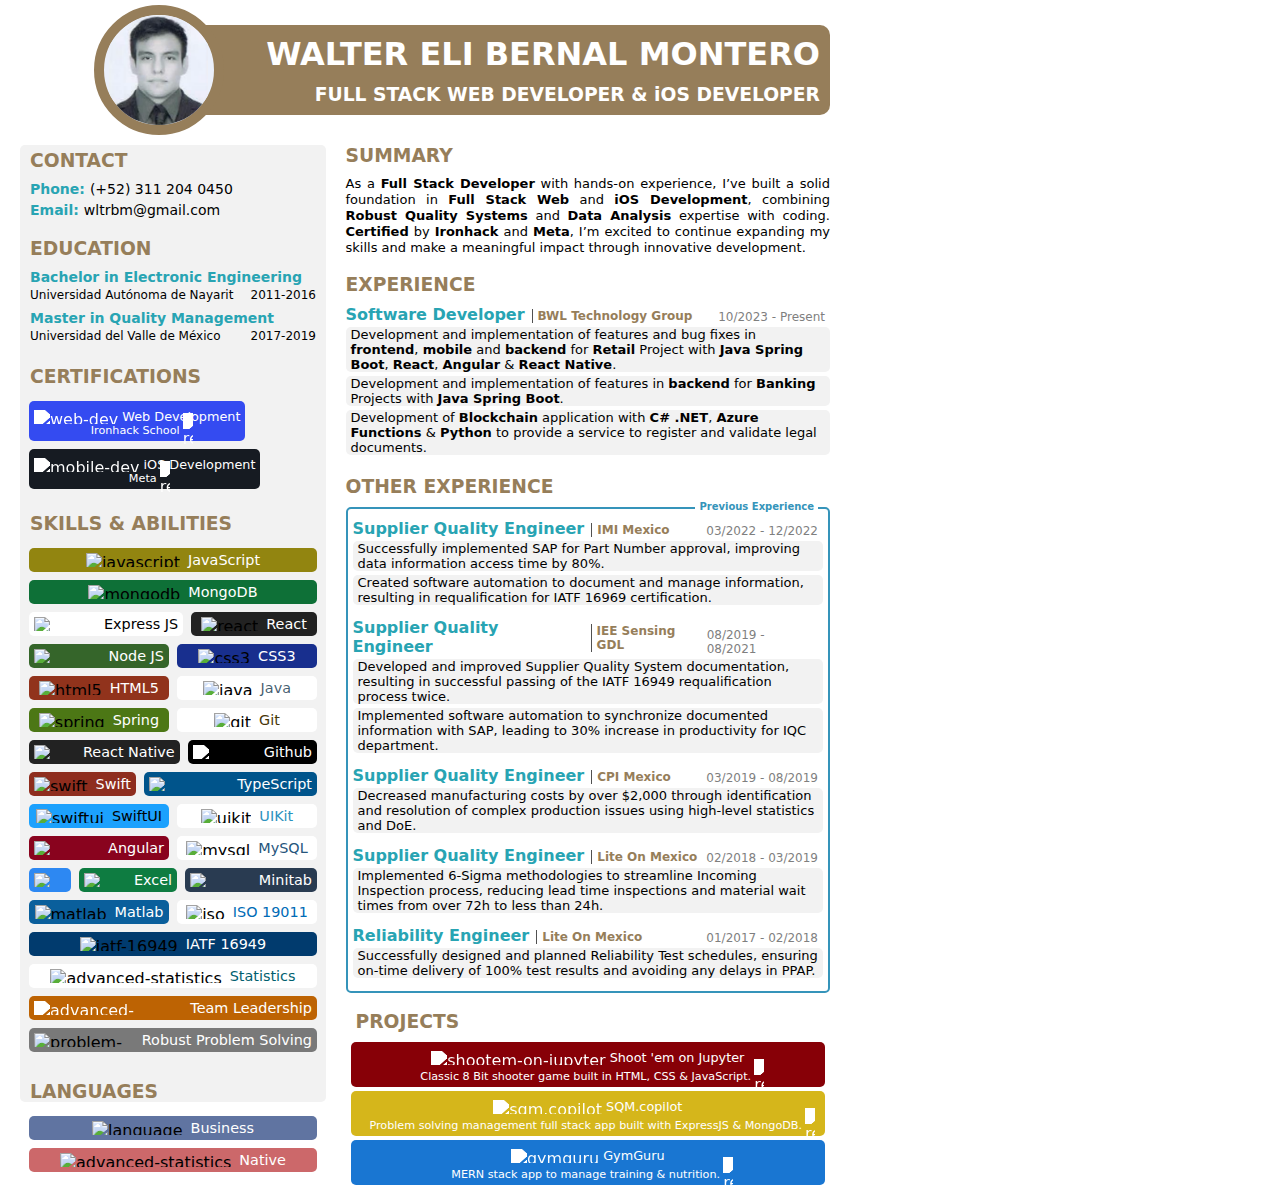
==== commit 8a7e0d4e: "feat: experience & skills add-on" ====
--- a/index.html
+++ b/index.html
@@ -10,7 +10,7 @@
   <header>
     <div class="header">
       <div class="header-img-container">
-        <img src="/assets/profile.png" alt="Walter Bernal">
+        <img src="assets/profile.png" alt="Walter Bernal">
       </div>
       <div class="header-title">
         <h1>WALTER ELI BERNAL MONTERO</h1>
@@ -124,16 +124,16 @@
         <img src="https://cdn1.iconfinder.com/data/icons/programing-development-7/24/html_html5_web_programing_developer-512.png" alt="html5">
         <span>HTML5</span>
       </div>
-      <div class="badge-icon" style="background-color: #324f62e7;">
+      <div class="badge-icon" style="background-color: #FFFFFF;">
         <img src="https://cdn4.iconfinder.com/data/icons/logos-and-brands/512/181_Java_logo_logos-512.png" alt="java">
-        <span>Java</span>
+        <span style="color: #324f62e7;">Java</span>
       </div>
       <div class="badge-icon" style="background-color: #4c7715;">
         <img src="https://seeklogo.com/images/S/spring-logo-9A2BC78AAF-seeklogo.com.png" alt="spring">
         <span>Spring</span>
       </div>
       <div class="badge-icon" style="background-color: #FFFFFF;">
-        <img src="https://book.git-scm.com/images/logos/downloads/Git-Icon-1788C.png" alt="git">
+        <img src="https://upload.wikimedia.org/wikipedia/commons/thumb/3/3f/Git_icon.svg/2048px-Git_icon.svg.png" alt="git">
         <span style="color: #473608;">Git</span>
       </div>
       <div class="badge-icon" style="background-color: #222222;">
@@ -161,7 +161,7 @@
         <span style="color: #2C92BE;">UIKit</span>
       </div>
       <div class="badge-icon" style="background-color: #89031e;">
-        <img src="https://angulardoc.com.br/assets/images/logos/angular/angular.png"  alt="angular">
+        <img src="https://upload.wikimedia.org/wikipedia/commons/thumb/c/cf/Angular_full_color_logo.svg/1200px-Angular_full_color_logo.svg.png"  alt="angular">
         <span>Angular</span>
       </div>
       <div class="badge-icon" style="background-color: #FFFFFF;">
@@ -198,6 +198,10 @@
       <div class="badge-icon" style="background-color: #bd6303">
         <img src="https://www.svgrepo.com/show/3864/team.svg" alt="advanced-statistics" style="filter: brightness(0) invert(1)grayscale(100%) contrast(100%);">
         <span style="color: #FFFFFF">Team Leadership</span>
+      </div>
+      <div class="badge-icon" style="background-color: #797979">
+        <img src="https://cdn-icons-png.flaticon.com/512/6487/6487594.png" alt="problem-solving">
+        <span>Robust Problem Solving</span>
       </div>
     </section>
 
@@ -220,7 +224,7 @@
         SUMMARY
       </h3>
       <div class="summary-section-body">
-        After a career pivot from quality control, I reignited my <strong>passion for coding</strong> and now have <strong>one year</strong> of hands-on experience as a <strong>Full Stack Web Developer</strong>. <strong>Certified</strong> by <strong>Ironhack</strong> and <strong>Meta</strong>, I've built a solid foundation in <strong>web</strong> and <strong>iOS app development</strong> , combining my background in <strong>Electronics Engineering</strong> with coding expertise. Eager for <strong>new challenges</strong>, I'm ready to expand my skills and make an impact in the <strong>software development</strong> community.
+        As a <strong>Full Stack Developer</strong> with hands-on experience, I’ve built a solid foundation in <strong>Full Stack Web</strong> and <strong>iOS Development</strong>, combining <strong>Robust Quality Systems</strong> and <strong>Data Analysis</strong> expertise with coding. <strong>Certified</strong> by <strong>Ironhack</strong> and <strong>Meta</strong>, I’m excited to continue expanding my skills and make a meaningful impact through innovative development.
       </div>
     </section>
 
@@ -240,10 +244,13 @@
           </div>
           <div class="exp-tasks-container">
             <div class="exp-task">
-              Development and implementation of features and bug fixes in frontend, mobile and backend for Production with Spring Boot, React, Angular &amp; React Native.
-            </div>
-            <div class="exp-task">
-              Development of Blockchain solution with .NET, Azure Functions and Python to provide a service to register and validate legal documents.
+              Development and implementation of features and bug fixes in <strong>frontend</strong>, <strong>mobile</strong> and <strong>backend</strong> for <strong>Retail</strong> Project with <strong>Java Spring Boot</strong>, <strong>React</strong>, <strong>Angular</strong> &amp; <strong>React Native</strong>.
+            </div>
+            <div class="exp-task">
+              Development and implementation of features in <strong>backend</strong> for <strong>Banking</strong> Projects with <strong>Java Spring Boot</strong>.
+            </div>
+            <div class="exp-task">
+              Development of <strong>Blockchain</strong> application with <strong>C# .NET</strong>, <strong>Azure Functions</strong> &amp; <strong>Python</strong> to provide a service to register and validate legal documents.
             </div>
           </div>
         </div>
@@ -338,7 +345,7 @@
           </div>
           <div class="exp-tasks-container">
             <div class="exp-task">
-              Successfully designed and planned Reliability Test schedules, ensuring on-time delivery of 100% test results and avoiding any delays in Part Approval submissions for all projects.
+              Successfully designed and planned Reliability Test schedules, ensuring on-time delivery of 100% test results and avoiding any delays in PPAP.
             </div>
           </div>
         </div>
@@ -348,36 +355,36 @@
     <section class="projects-section">
       <h3 class="section-title projects-section-title">PROJECTS</h3>
       <a href="https://shoot-em-on-jupiter.netlify.app/" class="redirect">
-        <div class="badge-cert" style="background-color: #870007;">
+        <div class="badge-cert badge-project" style="background-color: #870007;">
           <div>
             <img src="https://pngimg.com/d/aim_PNG61.png" alt="shootem-on-jupyter" style="filter: brightness(0) invert(1)grayscale(100%) contrast(100%);">
             <span>Shoot 'em on Jupyter</span>
           </div>
-          <div>
-              <small>Classic 8 Bit shooter game built in Javascript.</small>
+          <div class="badge-project-desc">
+              <small>Classic 8 Bit shooter game built in HTML, CSS &amp; JavaScript.</small>
               <img src="https://static.thenounproject.com/png/640392-200.png" alt="redirect" class="redirect-img">
           </div>
         </div>
       </a>
       <a href="https://sqm-copilot.fly.dev/" class="redirect">
-        <div class="badge-cert" style="background-color: #d5b61b;">
+        <div class="badge-cert badge-project" style="background-color: #d5b61b;">
           <div>
             <img src="https://1000marcas.net/wp-content/uploads/2020/11/ISO-Logo.png" alt="sqm.copilot" style="filter: brightness(0) invert(1)grayscale(100%) contrast(100%);">
             <span>SQM.copilot</span>
           </div>
-          <div>
-              <small>Full stack app for problem solving management.</small>
+          <div class="badge-project-desc">
+              <small>Problem solving management full stack app built with ExpressJS &amp; MongoDB.</small>
               <img src="https://static.thenounproject.com/png/640392-200.png" alt="redirect" class="redirect-img">
           </div>
         </div>
       </a>
       <a href="https://gym-guru-connect.netlify.app/" class="redirect">
-        <div class="badge-cert" style="background-color: #1976D2;">
+        <div class="badge-cert badge-project" style="background-color: #1976D2;">
           <div>
             <img src="https://www.svgrepo.com/show/10012/dumbbell.svg" alt="gymguru" style="filter: brightness(0) invert(1)grayscale(100%) contrast(100%);">
             <span>GymGuru</span>
           </div>
-          <div>
+          <div class="badge-project-desc">
               <small>MERN stack app to manage training &amp; nutrition.</small>
               <img src="https://static.thenounproject.com/png/640392-200.png" alt="redirect" class="redirect-img">
           </div>
--- a/style.css
+++ b/style.css
@@ -185,6 +185,9 @@
   padding-right: 5px;
   margin: 1px 0 3px 0;
   background-color: #F2F2F2;
+}
+.exp-task strong {
+  font-weight: 600;
 }
 
 #break-tooltip {
@@ -384,7 +387,7 @@
   padding-top: 5px;
 }
 .badge-cert small{
-  font-size: 0.6rem;
+  font-size: 0.7rem;
   text-align: center;
   margin-top: 5px;
   color: white;
@@ -407,4 +410,13 @@
   margin-bottom: 5px;
   padding-bottom: 5px;
   margin-top: 0;
+}
+
+.badge-project {
+  height: 35px;
+  margin: 0;
+  margin-bottom: 4px;
+}
+.badge-project-desc {
+  padding-top: 5px;
 }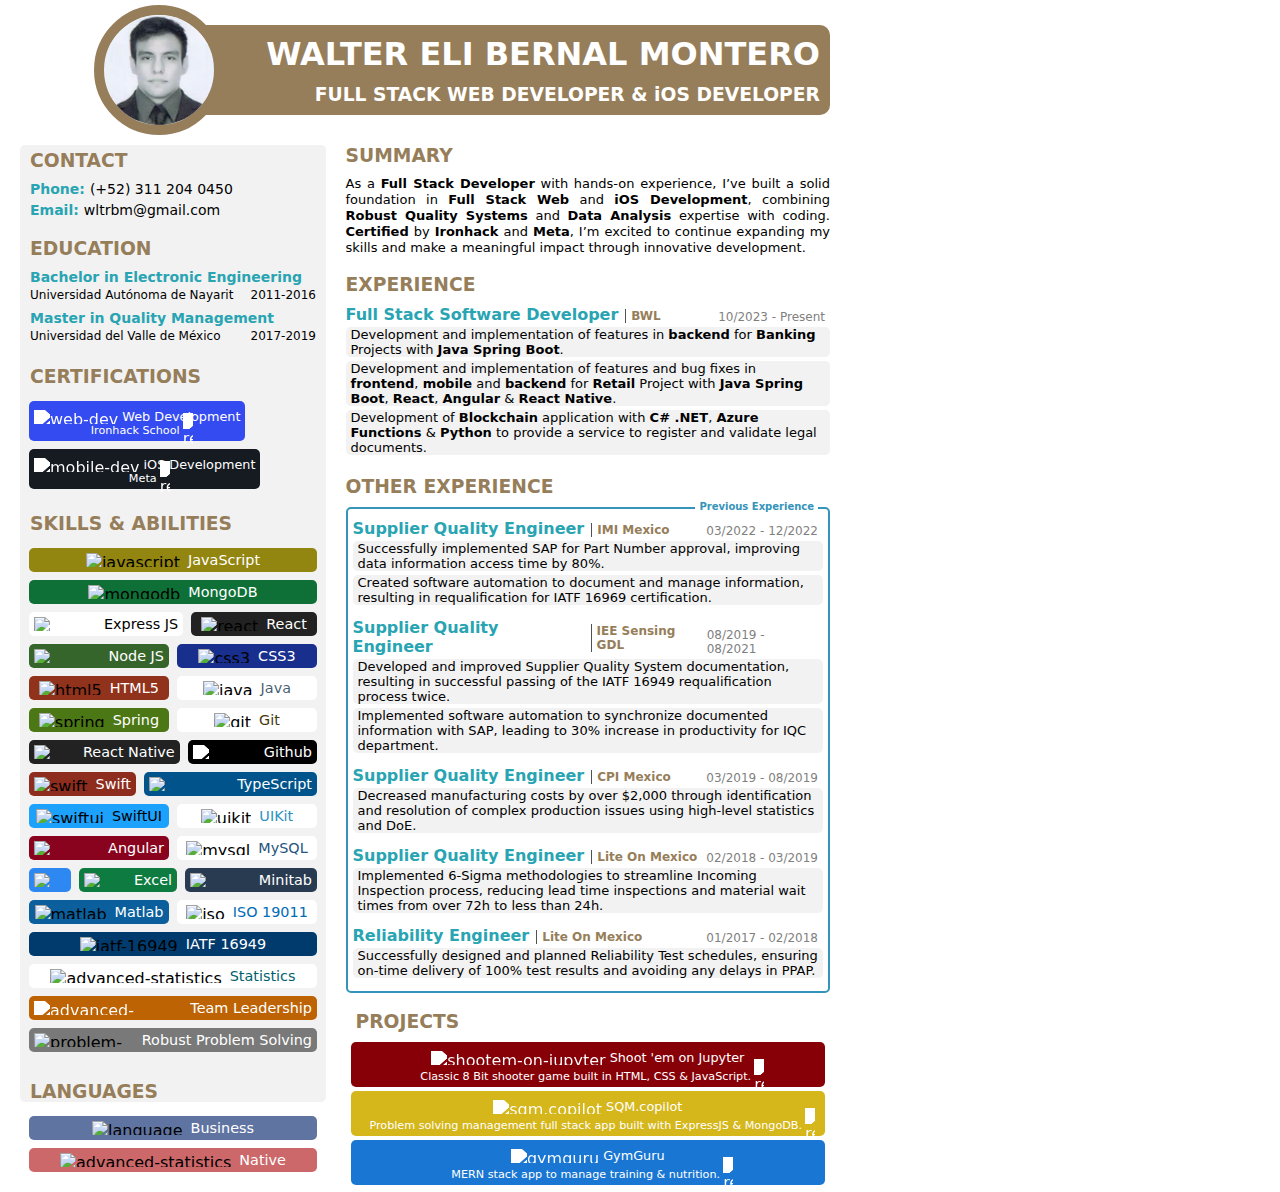
==== commit 7678d5ce: "fix: software dev experience" ====
--- a/index.html
+++ b/index.html
@@ -235,8 +235,8 @@
       <div class="exp-card" style="padding-top: 0;">
           <div class="exp-card-title">
             <div class="exp-card-title-detail">
-              <h5>Software Developer</h5>
-              <span>BWL Technology Group</span>
+              <h5>Full Stack Software Developer</h5>
+              <span>BWL</span>
             </div>
             <div class="exp-card-subtitle">
               <span>10/2023 - Present</span>
@@ -244,10 +244,10 @@
           </div>
           <div class="exp-tasks-container">
             <div class="exp-task">
+              Development and implementation of features in <strong>backend</strong> for <strong>Banking</strong> Projects with <strong>Java Spring Boot</strong>.
+            </div>
+            <div class="exp-task">
               Development and implementation of features and bug fixes in <strong>frontend</strong>, <strong>mobile</strong> and <strong>backend</strong> for <strong>Retail</strong> Project with <strong>Java Spring Boot</strong>, <strong>React</strong>, <strong>Angular</strong> &amp; <strong>React Native</strong>.
-            </div>
-            <div class="exp-task">
-              Development and implementation of features in <strong>backend</strong> for <strong>Banking</strong> Projects with <strong>Java Spring Boot</strong>.
             </div>
             <div class="exp-task">
               Development of <strong>Blockchain</strong> application with <strong>C# .NET</strong>, <strong>Azure Functions</strong> &amp; <strong>Python</strong> to provide a service to register and validate legal documents.
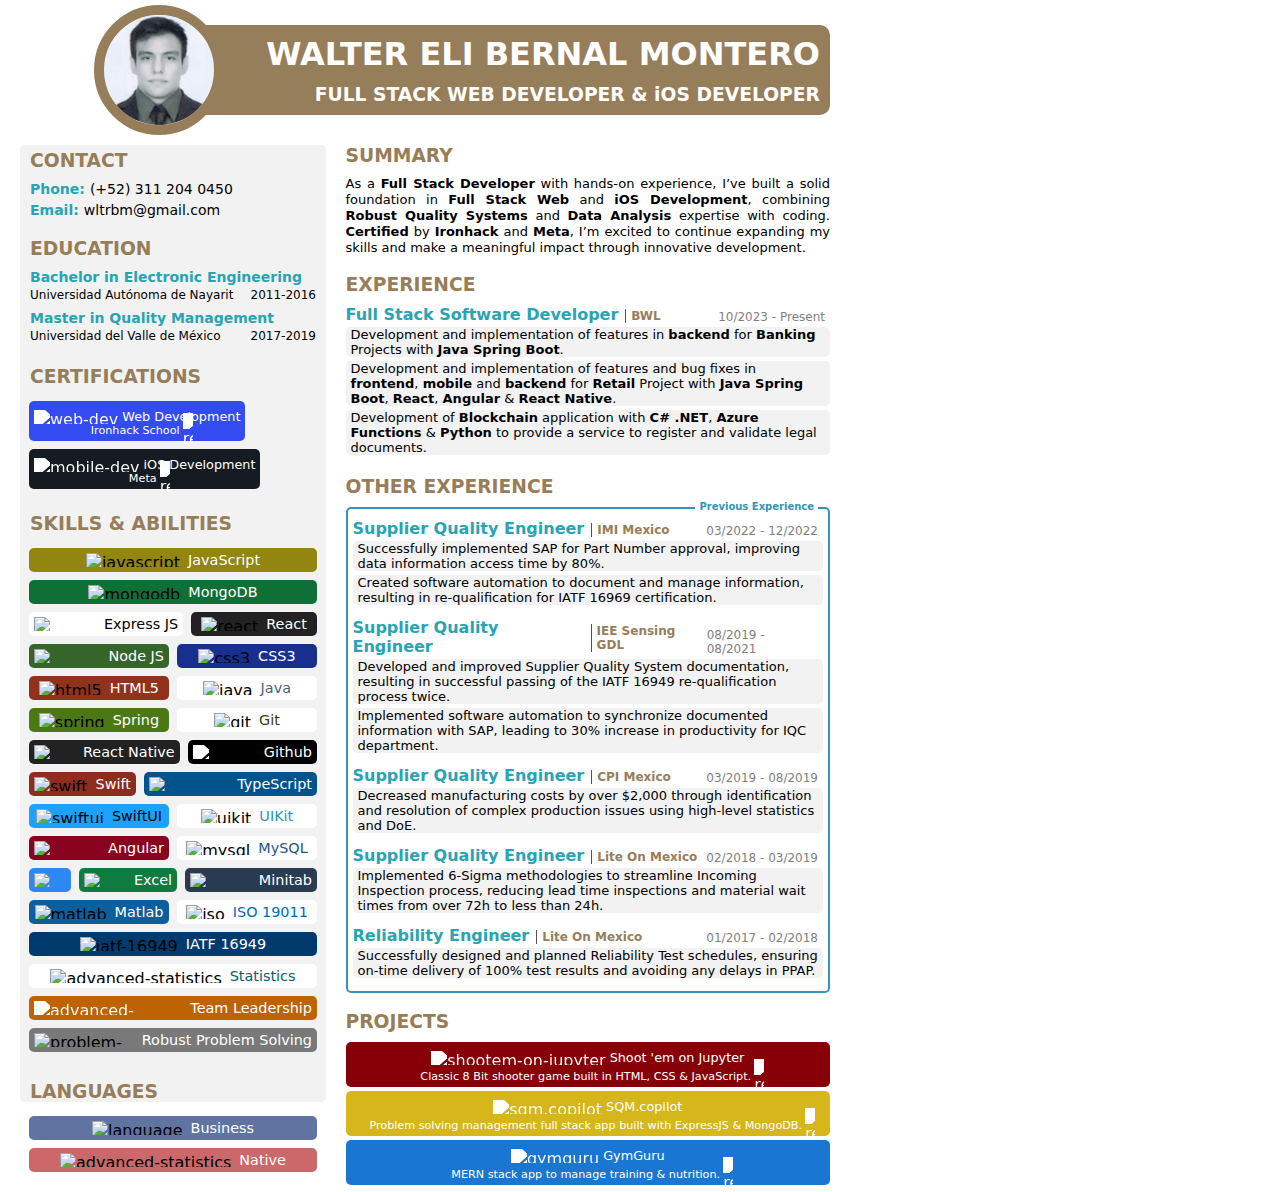
==== commit 70159647: "fix: typos" ====
--- a/index.html
+++ b/index.html
@@ -278,7 +278,7 @@
               Successfully implemented SAP for Part Number approval, improving data information access time by 80%.
             </div>
             <div class="exp-task">
-              Created software automation to document and manage information, resulting in requalification for IATF 16969 certification.
+              Created software automation to document and manage information, resulting in re-qualification for IATF 16969 certification.
             </div>
           </div>
         </div>
@@ -294,7 +294,7 @@
           </div>
           <div class="exp-tasks-container">
             <div class="exp-task">
-              Developed and improved Supplier Quality System documentation, resulting in successful passing of the IATF 16949 requalification process twice.
+              Developed and improved Supplier Quality System documentation, resulting in successful passing of the IATF 16949 re-qualification process twice.
             </div>
             <div class="exp-task">
               Implemented software automation to synchronize documented information with SAP, leading to 30% increase in productivity for IQC department.
--- a/style.css
+++ b/style.css
@@ -283,9 +283,7 @@
   margin-bottom: 5px;
 }
 .projects-section {
-  margin: 0 5px;
-  margin-bottom: 5px;
-  margin-top: 18px;
+  margin: 18px 0 5px 0;
 }
 .certifications-section-title,
 .skills-section-title,
@@ -410,6 +408,7 @@
   margin-bottom: 5px;
   padding-bottom: 5px;
   margin-top: 0;
+  padding-left: 0;
 }
 
 .badge-project {
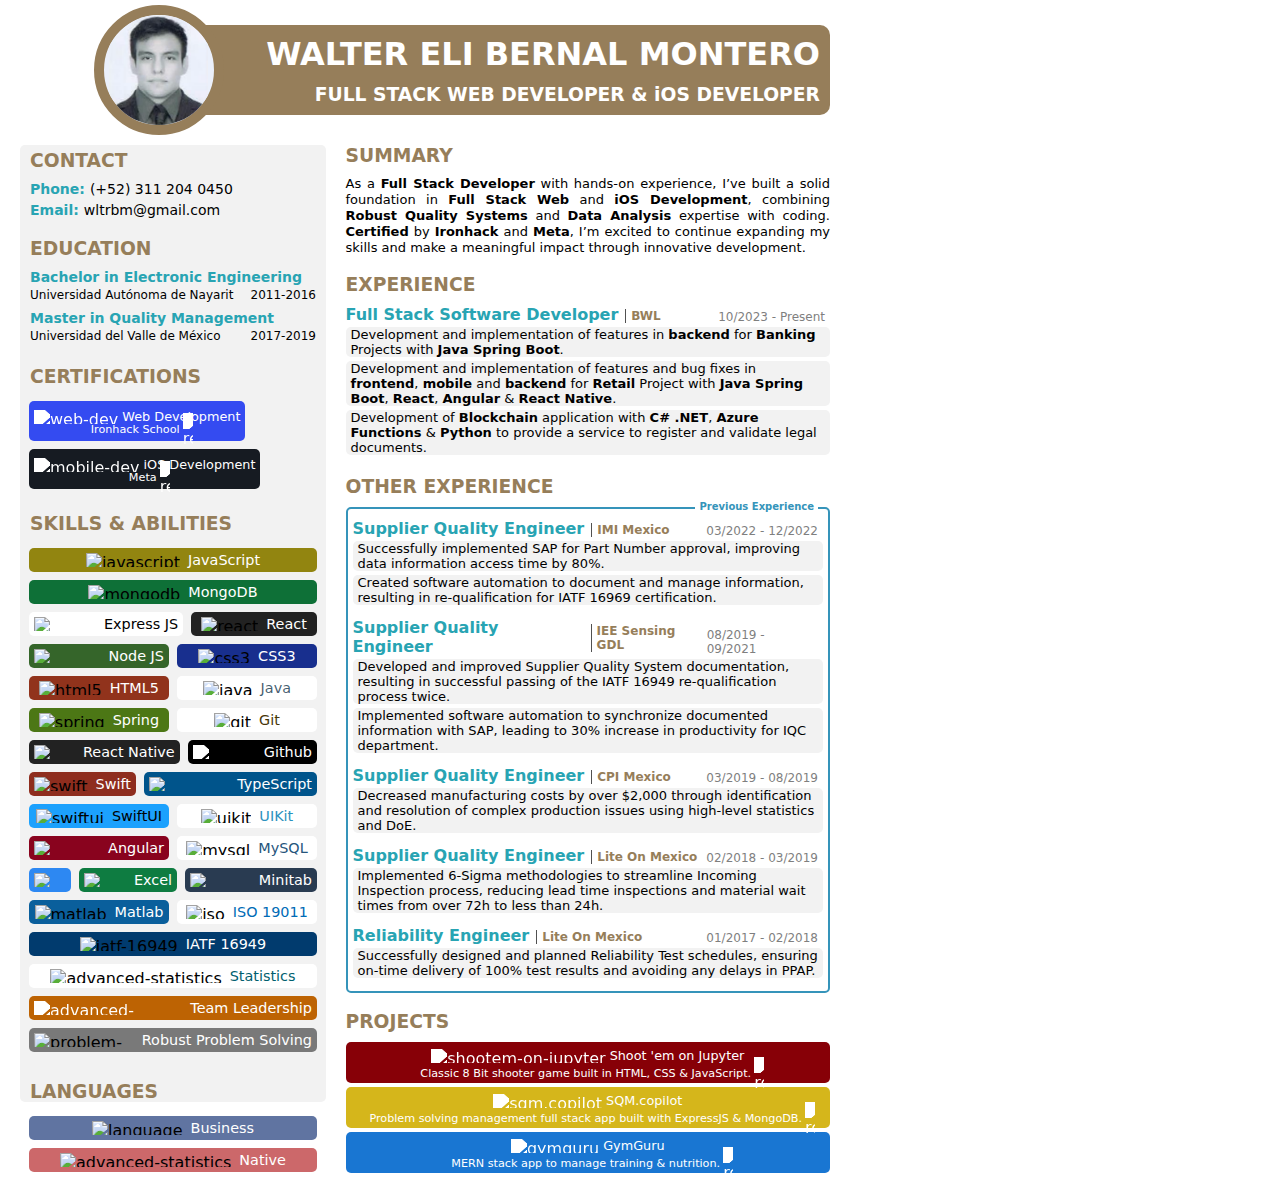
==== commit b6085a58: "fix: exp dates" ====
--- a/index.html
+++ b/index.html
@@ -289,7 +289,7 @@
               <span>IEE Sensing GDL</span>
             </div>
             <div class="exp-card-subtitle">
-              <span>08/2019 - 08/2021</span>
+              <span>08/2019 - 09/2021</span>
             </div>
           </div>
           <div class="exp-tasks-container">
--- a/style.css
+++ b/style.css
@@ -387,7 +387,7 @@
 .badge-cert small{
   font-size: 0.7rem;
   text-align: center;
-  margin-top: 5px;
+  margin-top: 3px;
   color: white;
   margin-left: 13px;
 }
@@ -412,6 +412,7 @@
 }
 
 .badge-project {
+  padding: 3px;
   height: 35px;
   margin: 0;
   margin-bottom: 4px;
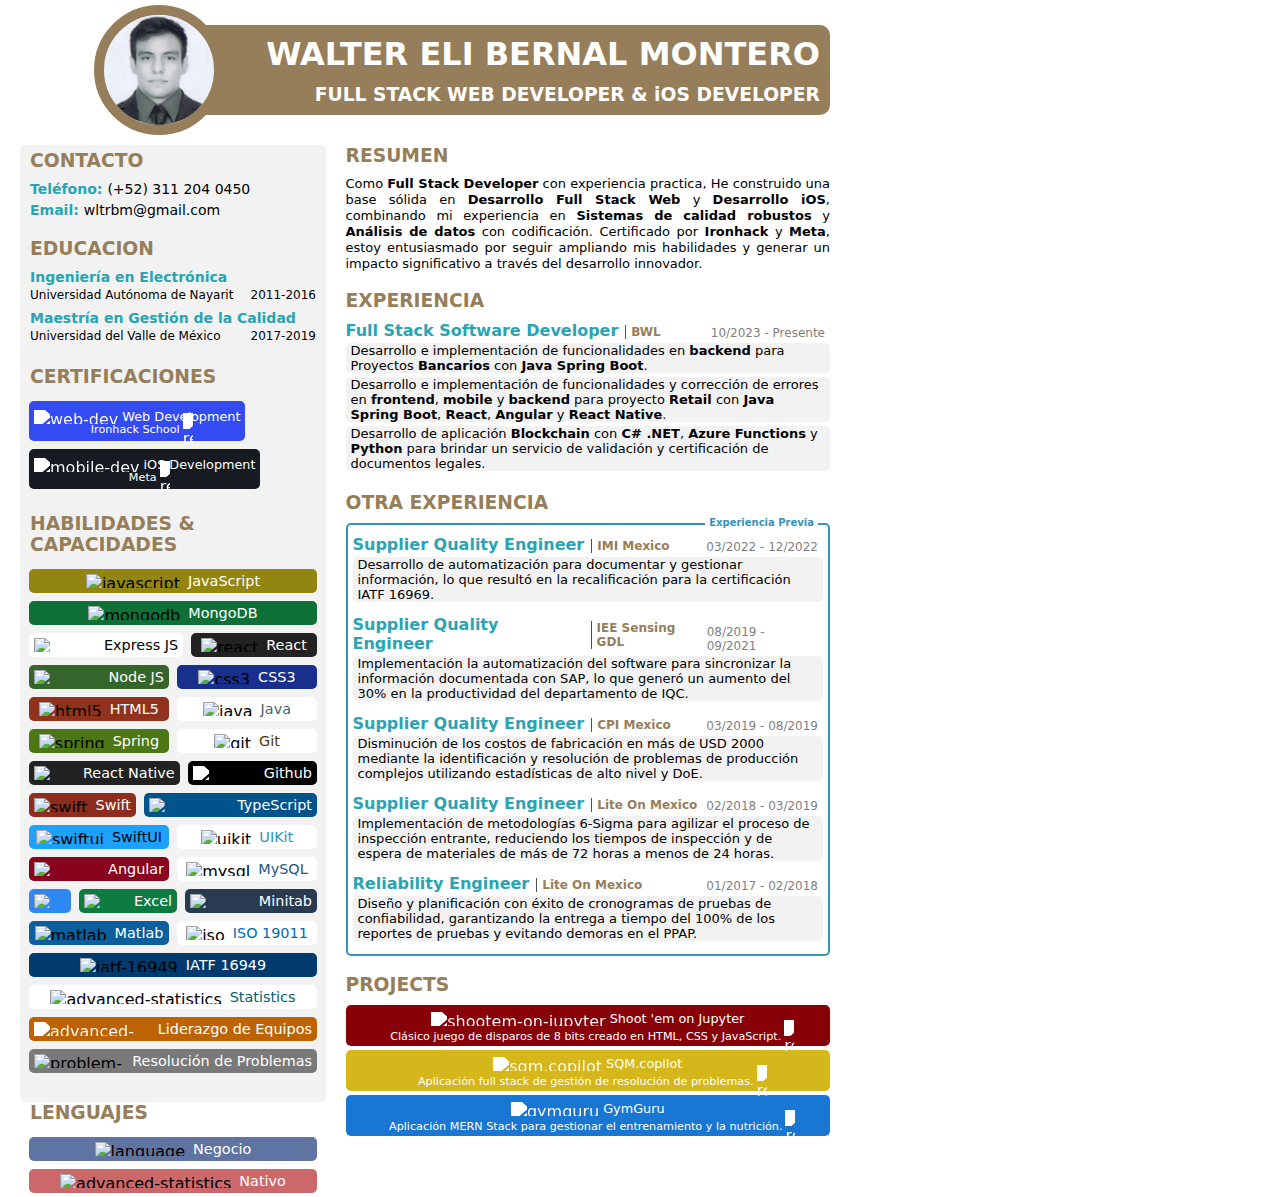
==== commit 61a71a9a: "fix: minor change" ====
--- a/index.html
+++ b/index.html
@@ -22,11 +22,11 @@
   <aside>
     <section class="contact-section">
       <h3 class="section-title contact-section-title">
-        CONTACT
+        CONTACTO
       </h3>
       <div class="contact-section-body">
         <div class="contact-section-item">
-          <div>Phone:</div>
+          <div>Teléfono:</div>
           <span>(+52) 311 204 0450</span>
         </div>
         <div class="contact-section-item">
@@ -38,12 +38,12 @@
 
     <section class="badge-container education-section">
       <h3 class="section-title education-section-title">
-        EDUCATION
+        EDUCACION
       </h3>
       <div class="education-section-body">
         <div class="education-section-item">
           <div class="education-section-item-title">
-            Bachelor in Electronic Engineering
+            Ingeniería en Electrónica
           </div>
           <div class="education-section-item-subtitle">
             <div>Universidad Autónoma de Nayarit</div>
@@ -52,7 +52,7 @@
         </div>
         <div class="education-section-item">
           <div class="education-section-item-title">
-            Master in Quality Management
+            Maestría en Gestión de la Calidad
           </div>
           <div class="education-section-item-subtitle">
             <div>Universidad del Valle de México</div>
@@ -64,7 +64,7 @@
 
     <section class="certifications-section">
       <h3 class="section-title certifications-section-title">
-        CERTIFICATIONS
+        CERTIFICACIONES
       </h3>
       <a href="https://www.credential.net/df8de68a-3b39-4b59-aebd-4b79e0095897#gs.e0grxc" class="redirect">
         <div class="badge-cert" style="background-color: #344BF1;">
@@ -94,7 +94,7 @@
 
     <section class="skills-section">
       <h3 class="section-title skills-section-title">
-        SKILLS &amp; ABILITIES
+        HABILIDADES &amp; CAPACIDADES
       </h3>
       <div class="badge-icon" style="background-color: #928510;">
         <img src="https://upload.wikimedia.org/wikipedia/commons/thumb/9/99/Unofficial_JavaScript_logo_2.svg/2048px-Unofficial_JavaScript_logo_2.svg.png" alt="javascript">
@@ -197,23 +197,23 @@
       </div>
       <div class="badge-icon" style="background-color: #bd6303">
         <img src="https://www.svgrepo.com/show/3864/team.svg" alt="advanced-statistics" style="filter: brightness(0) invert(1)grayscale(100%) contrast(100%);">
-        <span style="color: #FFFFFF">Team Leadership</span>
+        <span style="color: #FFFFFF">Liderazgo de Equipos</span>
       </div>
       <div class="badge-icon" style="background-color: #797979">
         <img src="https://cdn-icons-png.flaticon.com/512/6487/6487594.png" alt="problem-solving">
-        <span>Robust Problem Solving</span>
+        <span>Resolución de Problemas</span>
       </div>
     </section>
 
     <section class="languages-section">
-      <h3 class="section-title languages-section-title">LANGUAGES</h3>
+      <h3 class="section-title languages-section-title">LENGUAJES</h3>
       <div class="badge-icon" style="background-color: #022169a0;">
         <img src="https://upload.wikimedia.org/wikipedia/commons/thumb/8/83/Flag_of_the_United_Kingdom_%283-5%29.svg/2560px-Flag_of_the_United_Kingdom_%283-5%29.svg.png" alt="language">
-        <span>Business</span>
+        <span>Negocio</span>
       </div>
       <div class="badge-icon" style="background-color: #ae0e11a0;">
         <img src="https://upload.wikimedia.org/wikipedia/commons/thumb/9/9a/Flag_of_Spain.svg/2560px-Flag_of_Spain.svg.png" alt="advanced-statistics">
-        <span>Native</span>
+        <span>Nativo</span>
       </div>
     </section>
   </aside>
@@ -221,16 +221,17 @@
   <main>
     <section class="summary-section">
       <h3 class="section-title summary-section-title">
-        SUMMARY
+        RESUMEN
       </h3>
       <div class="summary-section-body">
-        As a <strong>Full Stack Developer</strong> with hands-on experience, I’ve built a solid foundation in <strong>Full Stack Web</strong> and <strong>iOS Development</strong>, combining <strong>Robust Quality Systems</strong> and <strong>Data Analysis</strong> expertise with coding. <strong>Certified</strong> by <strong>Ironhack</strong> and <strong>Meta</strong>, I’m excited to continue expanding my skills and make a meaningful impact through innovative development.
+        Como <strong>Full Stack Developer</strong> con experiencia practica, He construido una base sólida en <strong>Desarrollo Full Stack Web</strong> y <strong>Desarrollo iOS</strong>, combinando mi experiencia en <strong>Sistemas de calidad robustos</strong> y <strong>Análisis de datos</strong> con codificación.
+        Certificado por <strong>Ironhack</strong> y <strong>Meta</strong>, estoy entusiasmado por seguir ampliando mis habilidades y generar un impacto significativo a través del desarrollo innovador.
       </div>
     </section>
 
     <section class="experience-section">
       <h3 class="section-title experience-section-title">
-        EXPERIENCE
+        EXPERIENCIA
       </h3>
       <div class="exp-card" style="padding-top: 0;">
           <div class="exp-card-title">
@@ -239,18 +240,18 @@
               <span>BWL</span>
             </div>
             <div class="exp-card-subtitle">
-              <span>10/2023 - Present</span>
-            </div>
-          </div>
-          <div class="exp-tasks-container">
-            <div class="exp-task">
-              Development and implementation of features in <strong>backend</strong> for <strong>Banking</strong> Projects with <strong>Java Spring Boot</strong>.
-            </div>
-            <div class="exp-task">
-              Development and implementation of features and bug fixes in <strong>frontend</strong>, <strong>mobile</strong> and <strong>backend</strong> for <strong>Retail</strong> Project with <strong>Java Spring Boot</strong>, <strong>React</strong>, <strong>Angular</strong> &amp; <strong>React Native</strong>.
-            </div>
-            <div class="exp-task">
-              Development of <strong>Blockchain</strong> application with <strong>C# .NET</strong>, <strong>Azure Functions</strong> &amp; <strong>Python</strong> to provide a service to register and validate legal documents.
+              <span>10/2023 - Presente</span>
+            </div>
+          </div>
+          <div class="exp-tasks-container">
+            <div class="exp-task">
+              Desarrollo e implementación de funcionalidades en <strong>backend</strong> para Proyectos <strong>Bancarios</strong> con <strong>Java Spring Boot</strong>.
+            </div>
+            <div class="exp-task">
+              Desarrollo e implementación de funcionalidades y corrección de errores en <strong>frontend</strong>, <strong>mobile</strong> y <strong>backend</strong> para proyecto <strong>Retail</strong> con <strong>Java Spring Boot</strong>, <strong>React</strong>, <strong>Angular</strong> y <strong>React Native</strong>.
+            </div>
+            <div class="exp-task">
+              Desarrollo de aplicación <strong>Blockchain</strong> con <strong>C# .NET</strong>, <strong>Azure Functions</strong> y <strong>Python</strong> para brindar un servicio de validación y certificación de documentos legales.
             </div>
           </div>
         </div>
@@ -258,11 +259,11 @@
 
     <section class="other-experience-section">
       <h3 class="section-title experience-section-title">
-        OTHER EXPERIENCE
+        OTRA EXPERIENCIA
       </h3>
 
       <div class="exp-break-card">
-        <div id="break-tooltip">Previous Experience</div>
+        <div id="break-tooltip">Experiencia Previa</div>
         <div class="exp-card">
           <div class="exp-card-title">
             <div class="exp-card-title-detail">
@@ -275,10 +276,7 @@
           </div>
           <div class="exp-tasks-container">
             <div class="exp-task">
-              Successfully implemented SAP for Part Number approval, improving data information access time by 80%.
-            </div>
-            <div class="exp-task">
-              Created software automation to document and manage information, resulting in re-qualification for IATF 16969 certification.
+              Desarrollo de automatización para documentar y gestionar información, lo que resultó en la recalificación para la certificación IATF 16969.
             </div>
           </div>
         </div>
@@ -294,10 +292,7 @@
           </div>
           <div class="exp-tasks-container">
             <div class="exp-task">
-              Developed and improved Supplier Quality System documentation, resulting in successful passing of the IATF 16949 re-qualification process twice.
-            </div>
-            <div class="exp-task">
-              Implemented software automation to synchronize documented information with SAP, leading to 30% increase in productivity for IQC department.
+              Implementación la automatización del software para sincronizar la información documentada con SAP, lo que generó un aumento del 30% en la productividad del departamento de IQC.
             </div>
           </div>
         </div>
@@ -313,7 +308,7 @@
           </div>
           <div class="exp-tasks-container">
             <div class="exp-task">
-              Decreased manufacturing costs by over $2,000 through identification and resolution of complex production issues using high-level statistics and DoE.
+              Disminución de los costos de fabricación en más de USD 2000 mediante la identificación y resolución de problemas de producción complejos utilizando estadísticas de alto nivel y DoE.
             </div>
           </div>
         </div>
@@ -329,7 +324,7 @@
           </div>
           <div class="exp-tasks-container">
             <div class="exp-task">
-              Implemented 6-Sigma methodologies to streamline Incoming Inspection process, reducing lead time inspections and material wait times from over 72h to less than 24h.
+              Implementación de metodologías 6-Sigma para agilizar el proceso de inspección entrante, reduciendo los tiempos de inspección y de espera de materiales de más de 72 horas a menos de 24 horas.
             </div>
           </div>
         </div>
@@ -345,7 +340,7 @@
           </div>
           <div class="exp-tasks-container">
             <div class="exp-task">
-              Successfully designed and planned Reliability Test schedules, ensuring on-time delivery of 100% test results and avoiding any delays in PPAP.
+              Diseño y planificación con éxito de cronogramas de pruebas de confiabilidad, garantizando la entrega a tiempo del 100% de los reportes de pruebas y evitando demoras en el PPAP.
             </div>
           </div>
         </div>
@@ -361,7 +356,7 @@
             <span>Shoot 'em on Jupyter</span>
           </div>
           <div class="badge-project-desc">
-              <small>Classic 8 Bit shooter game built in HTML, CSS &amp; JavaScript.</small>
+              <small>Clásico juego de disparos de 8 bits creado en HTML, CSS y JavaScript.</small>
               <img src="https://static.thenounproject.com/png/640392-200.png" alt="redirect" class="redirect-img">
           </div>
         </div>
@@ -373,7 +368,7 @@
             <span>SQM.copilot</span>
           </div>
           <div class="badge-project-desc">
-              <small>Problem solving management full stack app built with ExpressJS &amp; MongoDB.</small>
+              <small>Aplicación full stack de gestión de resolución de problemas.</small>
               <img src="https://static.thenounproject.com/png/640392-200.png" alt="redirect" class="redirect-img">
           </div>
         </div>
@@ -385,7 +380,7 @@
             <span>GymGuru</span>
           </div>
           <div class="badge-project-desc">
-              <small>MERN stack app to manage training &amp; nutrition.</small>
+              <small>Aplicación MERN Stack para gestionar el entrenamiento y la nutrición.</small>
               <img src="https://static.thenounproject.com/png/640392-200.png" alt="redirect" class="redirect-img">
           </div>
         </div>
